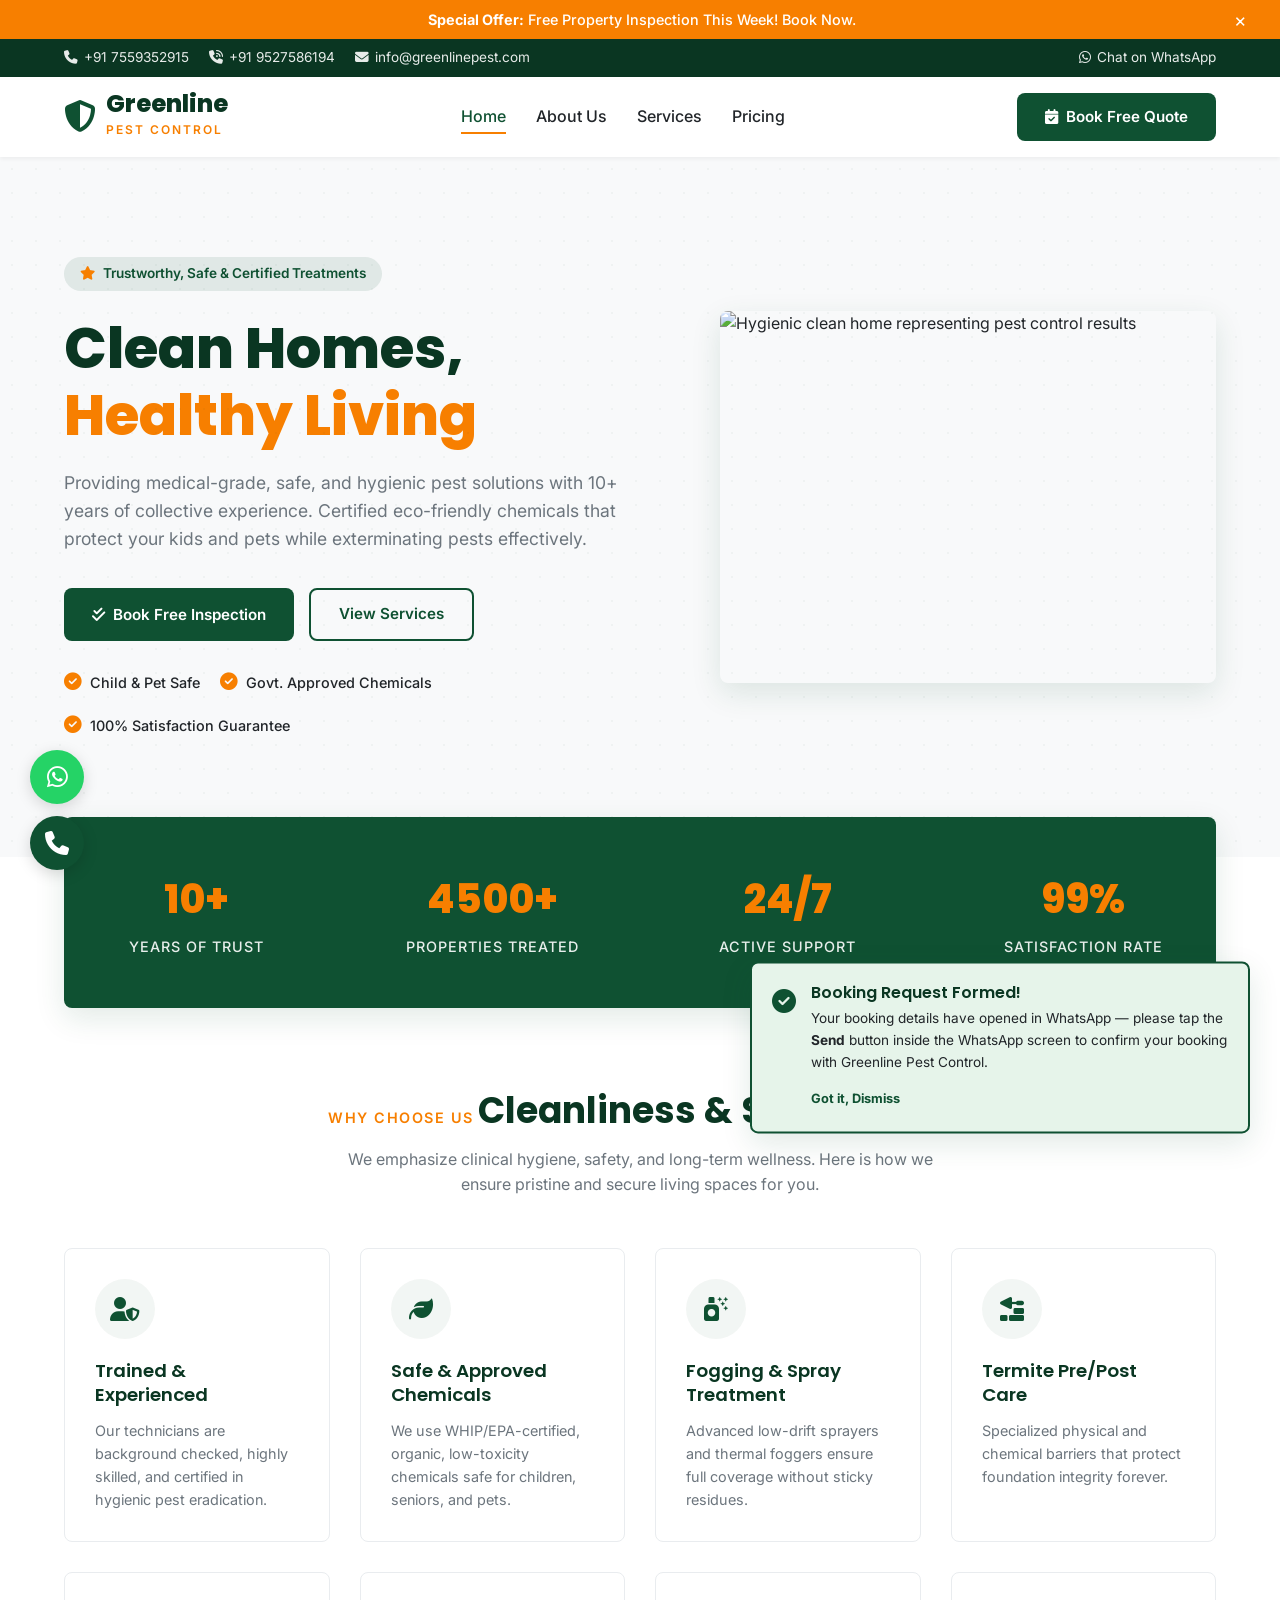
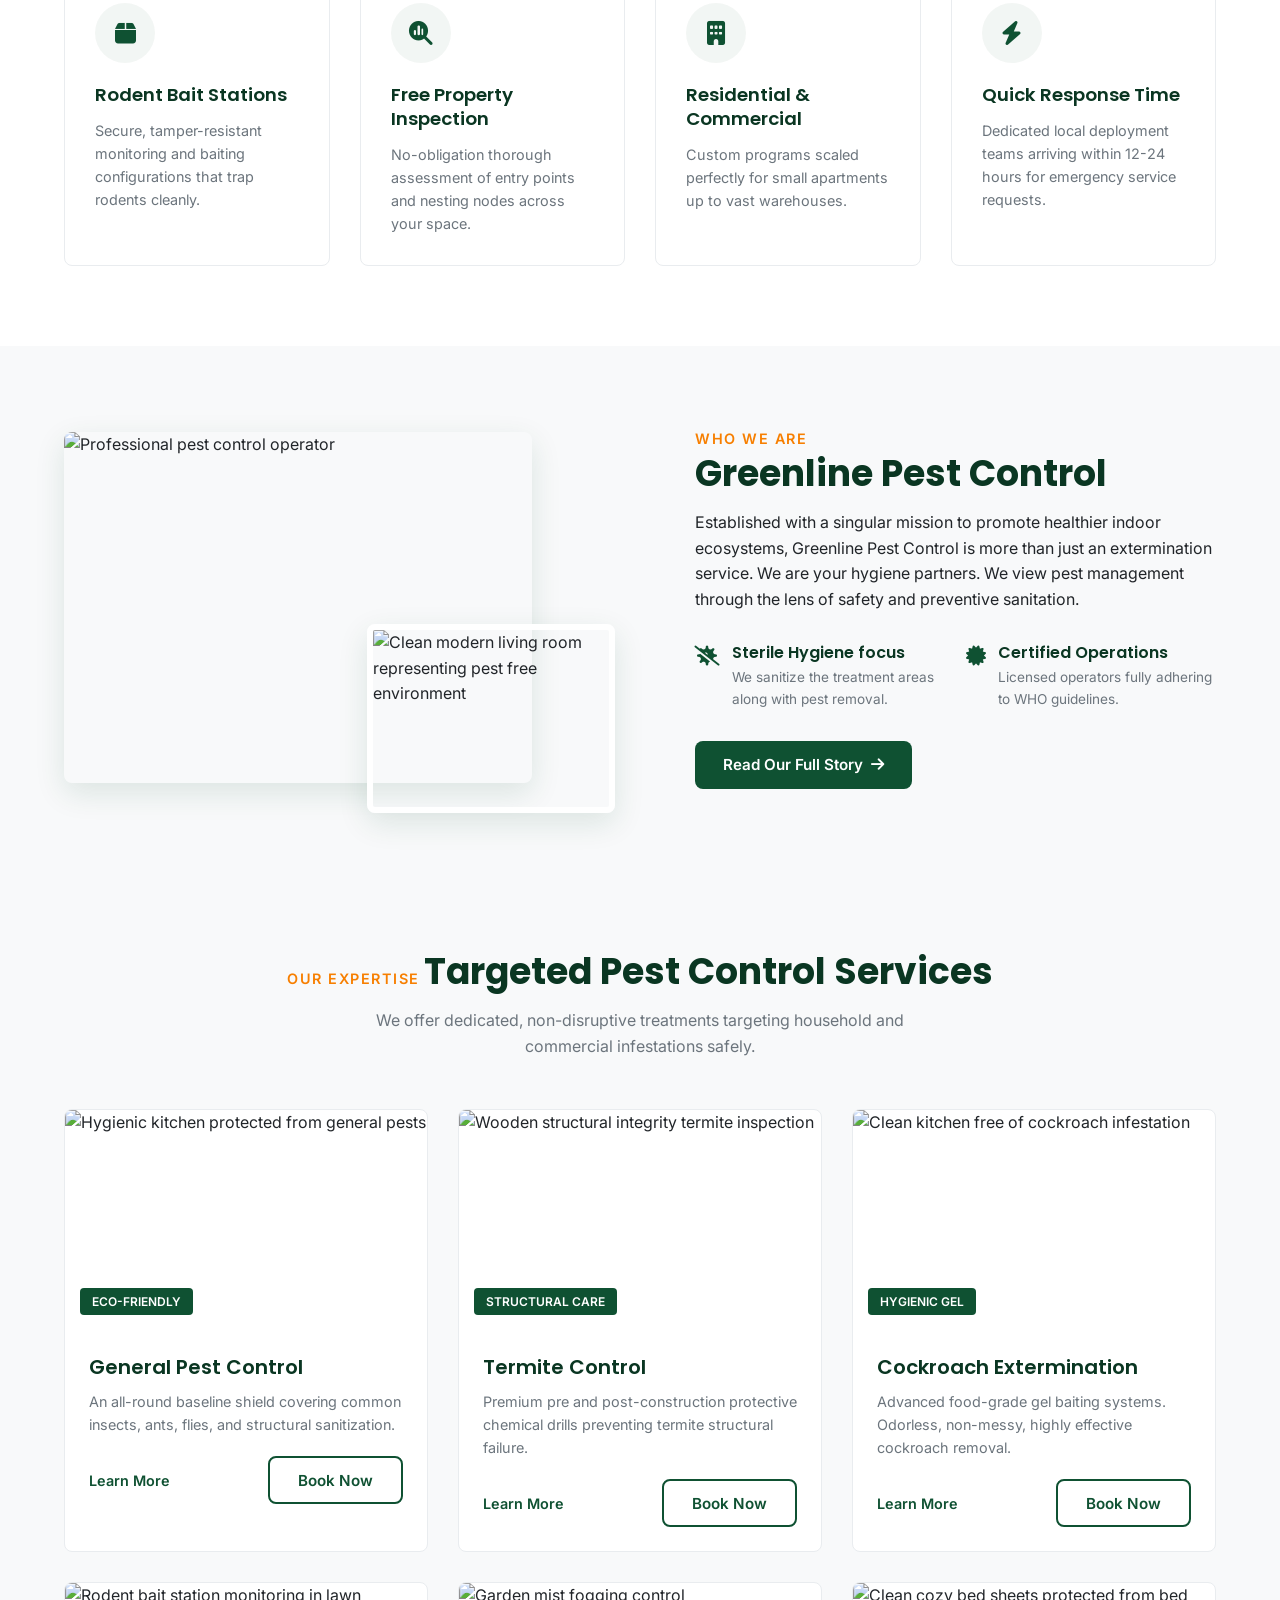
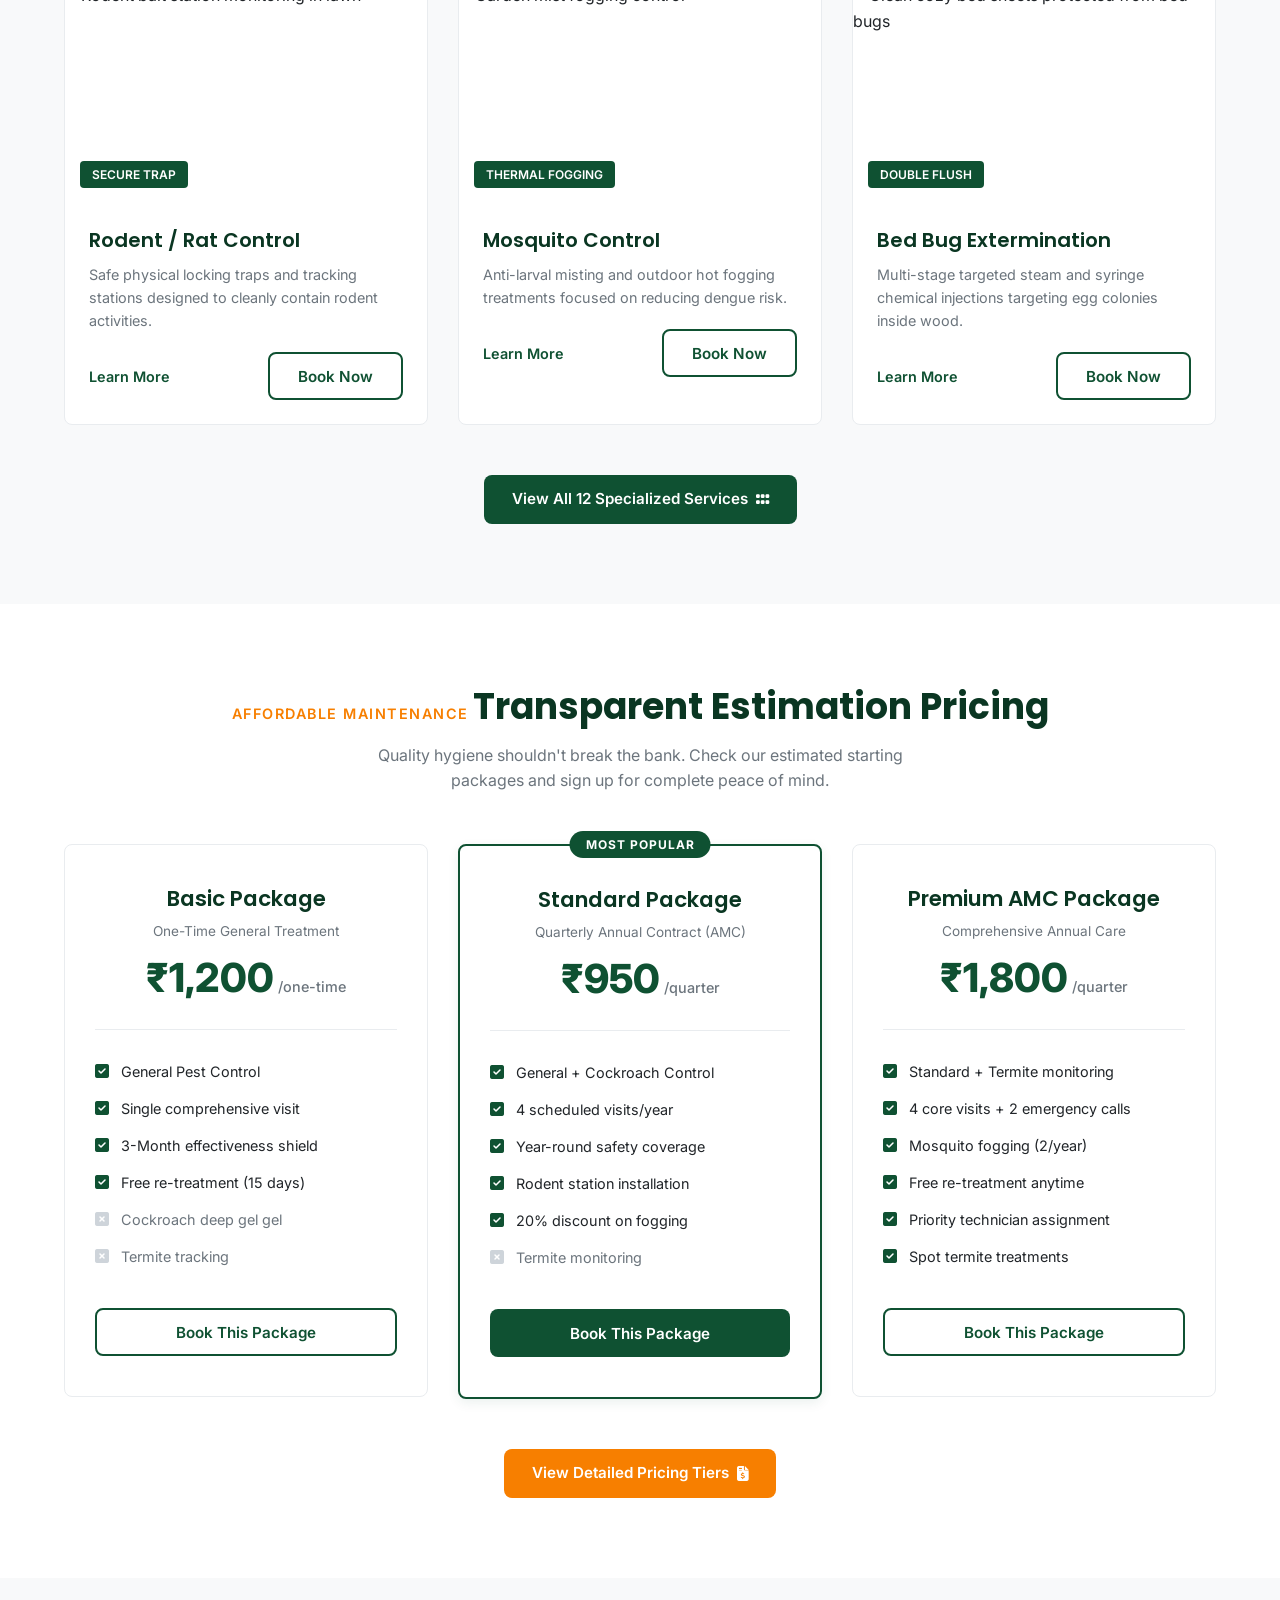
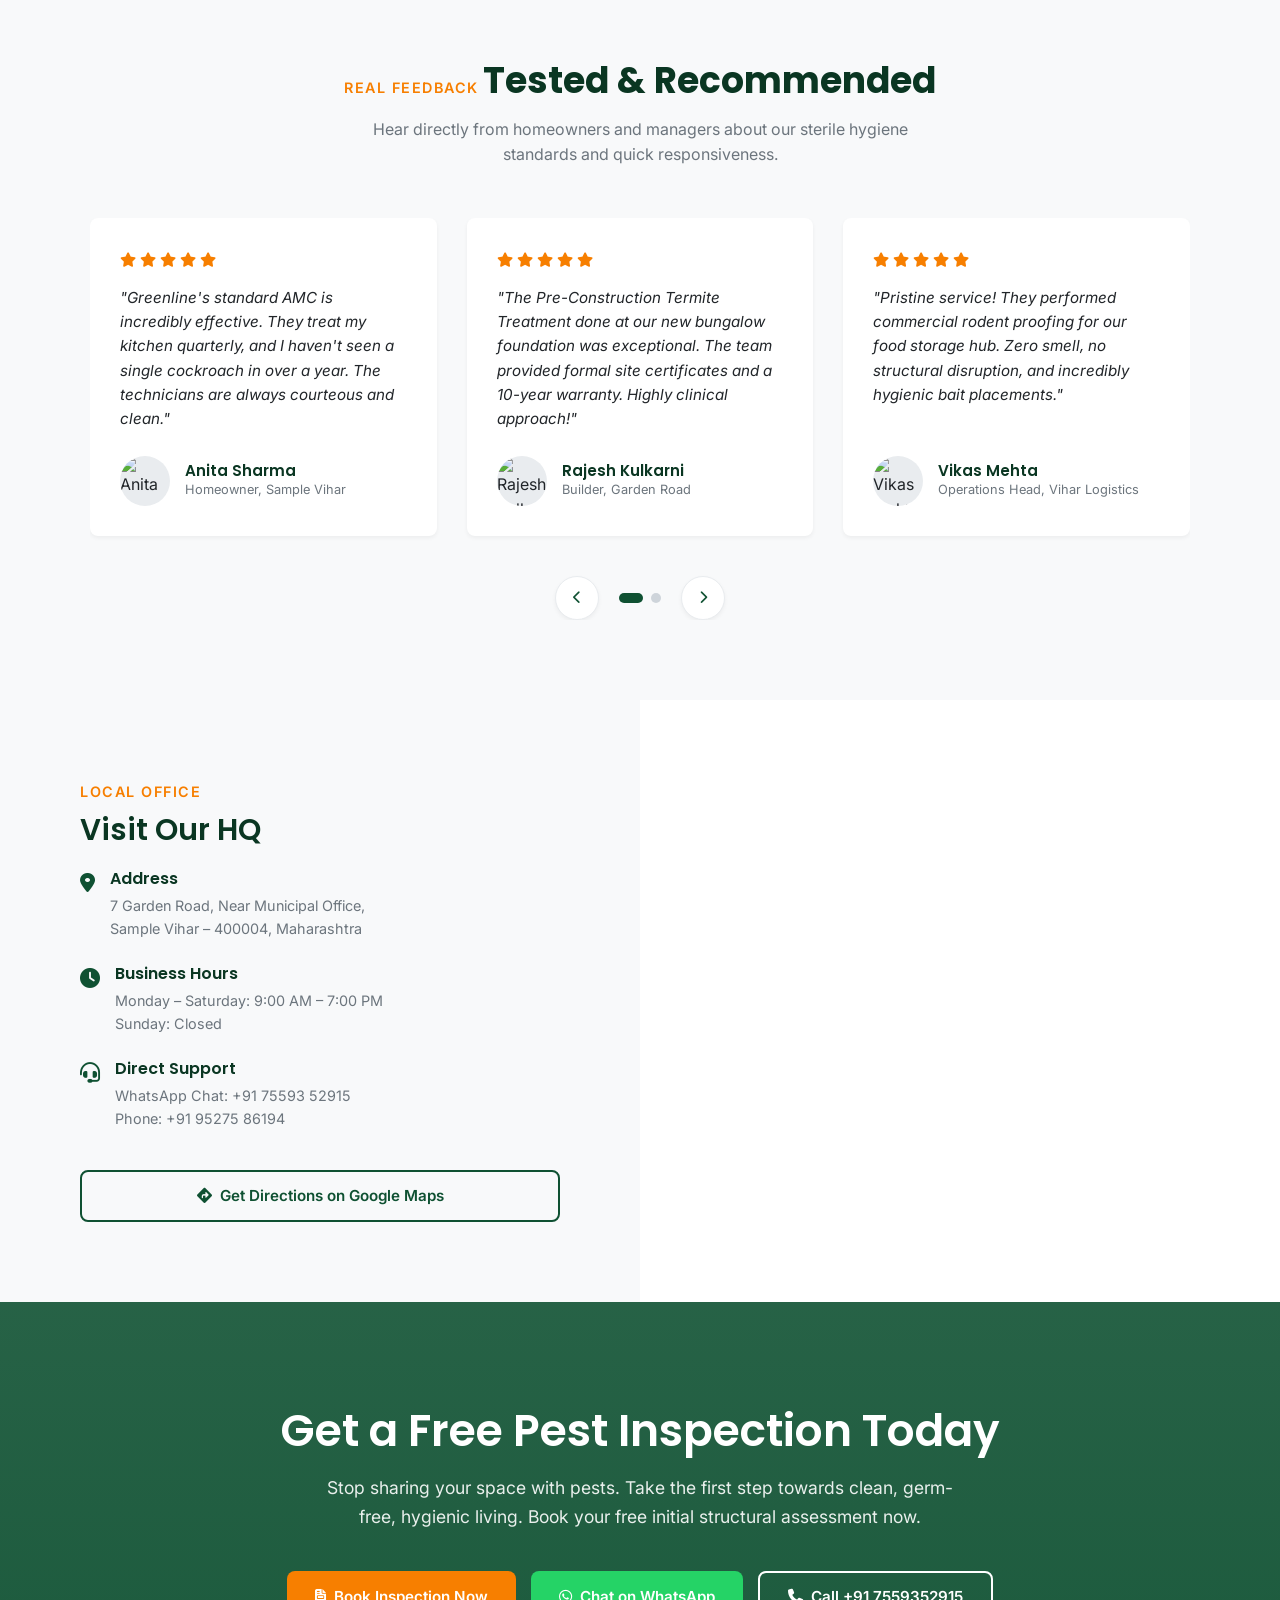
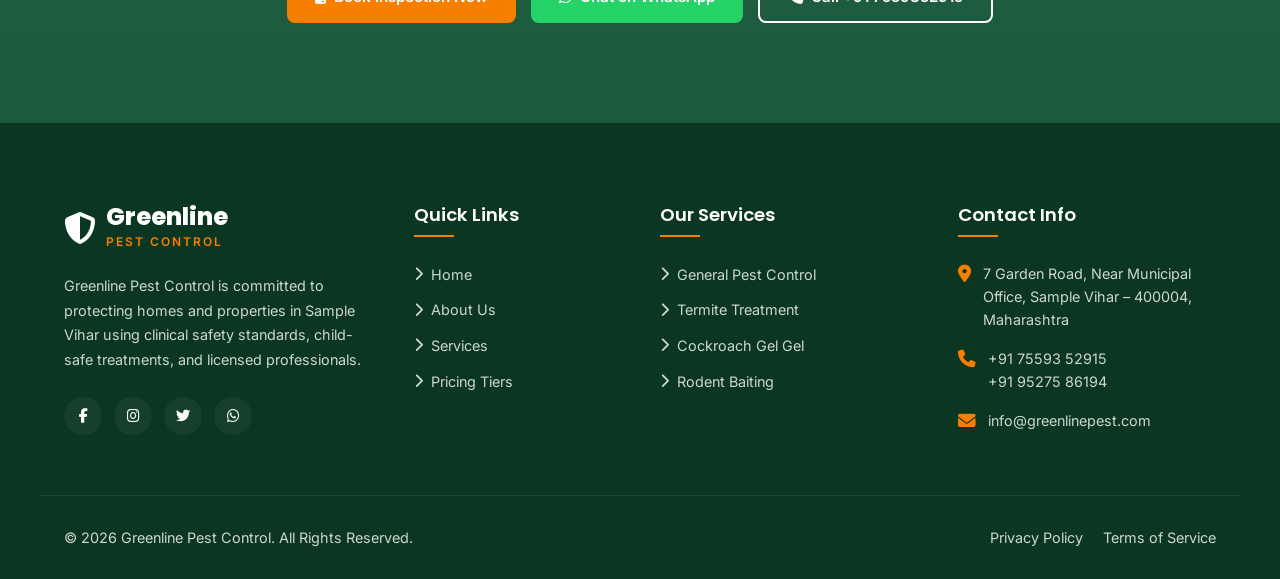
==== app/src/main/assets/index.html @ 56e5daf5 "feat: initialize Android application project Setup base project structure, Gradle build configuratio" ====
<!DOCTYPE html>
<html lang="en">
<head>
    <meta charset="UTF-8">
    <meta name="viewport" content="width=device-width, initial-scale=1.0">
    <title>Greenline Pest Control | Clean Homes, Healthy Living</title>
    <meta name="description" content="Professional, hygienic, and health-conscious pest control services in Sample Vihar. Child and pet-safe eco-friendly pest treatments. Book a free inspection today!">
    
    <!-- Open Graph / Facebook -->
    <meta property="og:type" content="website">
    <meta property="og:url" content="https://greenlinepest.com/">
    <meta property="og:title" content="Greenline Pest Control | Clean Homes, Healthy Living">
    <meta property="og:description" content="Hygienic and health-conscious pest control treatments for homes and businesses. Safe, certified, and professional.">
    <meta property="og:image" content="https://images.unsplash.com/photo-1560518883-ce09059eeffa?auto=format&fit=crop&w=1200&q=80">

    <!-- Twitter -->
    <meta property="twitter:card" content="summary_large_image">
    <meta property="twitter:url" content="https://greenlinepest.com/">
    <meta property="twitter:title" content="Greenline Pest Control | Clean Homes, Healthy Living">
    <meta property="twitter:description" content="Hygienic and health-conscious pest control treatments for homes and businesses. Safe, certified, and professional.">
    <meta property="twitter:image" content="https://images.unsplash.com/photo-1560518883-ce09059eeffa?auto=format&fit=crop&w=1200&q=80">

    <!-- Font Awesome CDN -->
    <link rel="stylesheet" href="https://cdnjs.cloudflare.com/ajax/libs/font-awesome/6.4.0/css/all.min.css">
    
    <!-- Custom Style -->
    <link rel="stylesheet" href="css/style.css">

    <!-- LocalBusiness Schema.org JSON-LD -->
    <script type="application/ld+json">
    {
      "@context": "https://schema.org",
      "@type": "LocalBusiness",
      "name": "Greenline Pest Control",
      "image": "https://images.unsplash.com/photo-1560518883-ce09059eeffa?auto=format&fit=crop&w=1200&q=80",
      "telephone": "+917559352915",
      "email": "info@greenlinepest.com",
      "address": {
        "@type": "PostalAddress",
        "streetAddress": "7 Garden Road, Near Municipal Office, Sample Vihar",
        "addressLocality": "Sample Vihar",
        "addressRegion": "Maharashtra",
        "postalCode": "400004",
        "addressCountry": "IN"
      },
      "url": "https://greenlinepest.com/index.html",
      "priceRange": "₹₹",
      "openingHoursSpecification": [
        {
          "@type": "OpeningHoursSpecification",
          "dayOfWeek": [
            "Monday",
            "Tuesday",
            "Wednesday",
            "Thursday",
            "Friday",
            "Saturday"
          ],
          "opens": "09:00",
          "closes": "19:00"
        }
      ]
    }
    </script>
</head>
<body>

    <!-- 1. PRE-LOADER -->
    <div id="preloader" role="status" aria-label="Loading page content">
        <div class="spinner"></div>
    </div>

    <!-- 2. DISMISSIBLE TOP BANNER -->
    <div class="top-banner" id="topBanner">
        <p><i class="fa-solid fa-sparkles"></i> <strong>Special Offer:</strong> Free Property Inspection This Week! Book Now.</p>
        <button class="close-banner" id="closeBanner" aria-label="Dismiss banner">&times;</button>
    </div>

    <!-- 3. CONTACT INFO HEADER BAR -->
    <div class="contact-header-bar">
        <div class="container">
            <div class="contact-header-links">
                <a href="tel:+917559352915"><i class="fa-solid fa-phone"></i> +91 7559352915</a>
                <a href="tel:+919527586194"><i class="fa-solid fa-phone-volume"></i> +91 9527586194</a>
                <a href="mailto:info@greenlinepest.com"><i class="fa-solid fa-envelope"></i> info@greenlinepest.com</a>
            </div>
            <div class="contact-header-links">
                <a href="https://wa.me/917559352915?text=Hi,%20I%20need%20pest%20control%20service" target="_blank"><i class="fa-brands fa-whatsapp"></i> Chat on WhatsApp</a>
            </div>
        </div>
    </div>

    <!-- 4. HEADER & STICKY NAVBAR -->
    <header>
        <div class="container navbar">
            <a href="index.html" class="logo">
                <div class="logo-icon">
                    <i class="fa-solid fa-shield-halved"></i>
                </div>
                <div class="logo-text">
                    <h1>Greenline</h1>
                    <span>Pest Control</span>
                </div>
            </a>

            <!-- Desktop Nav Menu -->
            <nav aria-label="Main Navigation">
                <ul class="nav-menu">
                    <li><a href="index.html" class="nav-link active">Home</a></li>
                    <li><a href="about.html" class="nav-link">About Us</a></li>
                    <li><a href="services.html" class="nav-link">Services</a></li>
                    <li><a href="pricing.html" class="nav-link">Pricing</a></li>
                </ul>
            </nav>

            <div class="header-cta">
                <button class="btn btn-primary" data-open-modal data-service="General Pest Control">
                    <i class="fa-solid fa-calendar-check"></i> Book Free Quote
                </button>
            </div>

            <!-- Hamburger Button -->
            <button class="hamburger" id="hamburger" aria-label="Toggle navigation menu" aria-expanded="false">
                <span></span>
                <span></span>
                <span></span>
            </button>
        </div>
    </header>

    <!-- Navigation Overlay -->
    <div class="nav-overlay" id="navOverlay"></div>

    <!-- Mobile Navigation Sidebar -->
    <div class="mobile-nav" id="mobileNav" role="navigation" aria-label="Mobile Navigation">
        <ul>
            <li><a href="index.html" class="nav-link active">Home</a></li>
            <li><a href="about.html" class="nav-link">About Us</a></li>
            <li><a href="services.html" class="nav-link">Services</a></li>
            <li><a href="pricing.html" class="nav-link">Pricing</a></li>
        </ul>
        <div class="mobile-cta">
            <button class="btn btn-primary" data-open-modal data-service="General Pest Control">
                <i class="fa-solid fa-calendar-check"></i> Book Quote
            </button>
            <a href="https://wa.me/917559352915?text=Hi,%20I%20need%20pest%20control%20service" class="btn btn-accent" target="_blank">
                <i class="fa-brands fa-whatsapp"></i> WhatsApp Us
            </a>
        </div>
    </div>

    <!-- MAIN CONTENT -->
    <main>

        <!-- a. HERO SECTION -->
        <section class="hero">
            <div class="container hero-grid">
                <div class="hero-content">
                    <div class="hero-tag">
                        <i class="fa-solid fa-star"></i> Trustworthy, Safe &amp; Certified Treatments
                    </div>
                    <h2>Clean Homes,<br><span>Healthy Living</span></h2>
                    <p class="hero-p">Providing medical-grade, safe, and hygienic pest solutions with 10+ years of collective experience. Certified eco-friendly chemicals that protect your kids and pets while exterminating pests effectively.</p>
                    <div class="hero-btns">
                        <button class="btn btn-primary" data-open-modal data-service="General Pest Control">
                            <i class="fa-solid fa-check-double"></i> Book Free Inspection
                        </button>
                        <a href="services.html" class="btn btn-outline">
                            View Services
                        </a>
                    </div>
                    <ul class="hero-trust-list">
                        <li class="hero-trust-item"><i class="fa-solid fa-circle-check"></i> Child &amp; Pet Safe</li>
                        <li class="hero-trust-item"><i class="fa-solid fa-circle-check"></i> Govt. Approved Chemicals</li>
                        <li class="hero-trust-item"><i class="fa-solid fa-circle-check"></i> 100% Satisfaction Guarantee</li>
                    </ul>
                </div>
                <div class="hero-image-container">
                    <img src="https://images.unsplash.com/photo-1581578731548-c64695cc6952?auto=format&fit=crop&w=800&q=80" alt="Hygienic clean home representing pest control results" width="800" height="600">
                </div>
            </div>
        </section>

        <!-- b. TRUST BAR (COUNTERS) -->
        <div class="container">
            <section class="trust-bar" aria-label="Greenline achievements">
                <div class="trust-grid">
                    <div class="trust-card">
                        <div class="trust-number" data-target="10" data-suffix="+">0+</div>
                        <div class="trust-label">Years of Trust</div>
                    </div>
                    <div class="trust-card">
                        <div class="trust-number" data-target="4500" data-suffix="+">0+</div>
                        <div class="trust-label">Properties Treated</div>
                    </div>
                    <div class="trust-card">
                        <div class="trust-number" data-target="24" data-suffix="/7">0/7</div>
                        <div class="trust-label">Active Support</div>
                    </div>
                    <div class="trust-card">
                        <div class="trust-number" data-target="99" data-suffix="%">0%</div>
                        <div class="trust-label">Satisfaction Rate</div>
                    </div>
                </div>
            </section>
        </div>

        <!-- c. FEATURES SECTION (8 cards) -->
        <section class="section-padding reveal">
            <div class="container">
                <div class="text-center">
                    <span class="section-subtitle">Why Choose Us</span>
                    <h2 class="section-title">Cleanliness &amp; Safety First</h2>
                    <p class="section-desc">We emphasize clinical hygiene, safety, and long-term wellness. Here is how we ensure pristine and secure living spaces for you.</p>
                </div>

                <div class="features-grid">
                    <!-- Feature 1 -->
                    <div class="feature-card">
                        <div class="feature-icon-wrapper">
                            <i class="fa-solid fa-user-shield"></i>
                        </div>
                        <h3>Trained &amp; Experienced</h3>
                        <p>Our technicians are background checked, highly skilled, and certified in hygienic pest eradication.</p>
                    </div>

                    <!-- Feature 2 -->
                    <div class="feature-card">
                        <div class="feature-icon-wrapper">
                            <i class="fa-solid fa-leaf"></i>
                        </div>
                        <h3>Safe &amp; Approved Chemicals</h3>
                        <p>We use WHIP/EPA-certified, organic, low-toxicity chemicals safe for children, seniors, and pets.</p>
                    </div>

                    <!-- Feature 3 -->
                    <div class="feature-card">
                        <div class="feature-icon-wrapper">
                            <i class="fa-solid fa-spray-can-sparkles"></i>
                        </div>
                        <h3>Fogging &amp; Spray Treatment</h3>
                        <p>Advanced low-drift sprayers and thermal foggers ensure full coverage without sticky residues.</p>
                    </div>

                    <!-- Feature 4 -->
                    <div class="feature-card">
                        <div class="feature-icon-wrapper">
                            <i class="fa-solid fa-trowel-bricks"></i>
                        </div>
                        <h3>Termite Pre/Post Care</h3>
                        <p>Specialized physical and chemical barriers that protect foundation integrity forever.</p>
                    </div>

                    <!-- Feature 5 -->
                    <div class="feature-card">
                        <div class="feature-icon-wrapper">
                            <i class="fa-solid fa-box"></i>
                        </div>
                        <h3>Rodent Bait Stations</h3>
                        <p>Secure, tamper-resistant monitoring and baiting configurations that trap rodents cleanly.</p>
                    </div>

                    <!-- Feature 6 -->
                    <div class="feature-card">
                        <div class="feature-icon-wrapper">
                            <i class="fa-solid fa-magnifying-glass-chart"></i>
                        </div>
                        <h3>Free Property Inspection</h3>
                        <p>No-obligation thorough assessment of entry points and nesting nodes across your space.</p>
                    </div>

                    <!-- Feature 7 -->
                    <div class="feature-card">
                        <div class="feature-icon-wrapper">
                            <i class="fa-solid fa-building"></i>
                        </div>
                        <h3>Residential &amp; Commercial</h3>
                        <p>Custom programs scaled perfectly for small apartments up to vast warehouses.</p>
                    </div>

                    <!-- Feature 8 -->
                    <div class="feature-card">
                        <div class="feature-icon-wrapper">
                            <i class="fa-solid fa-bolt"></i>
                        </div>
                        <h3>Quick Response Time</h3>
                        <p>Dedicated local deployment teams arriving within 12-24 hours for emergency service requests.</p>
                    </div>
                </div>
            </div>
        </section>

        <!-- d. ABOUT PREVIEW SECTION -->
        <section class="section-padding reveal" style="background-color: var(--bg-light);">
            <div class="container about-preview-grid">
                <div class="about-preview-images">
                    <img src="https://images.unsplash.com/photo-1621905251189-08b45d6a269e?auto=format&fit=crop&w=800&q=80" alt="Professional pest control operator" class="about-img-main" width="800" height="600">
                    <img src="https://images.unsplash.com/photo-1513694203232-719a280e022f?auto=format&fit=crop&w=500&q=80" alt="Clean modern living room representing pest free environment" class="about-img-sub" width="500" height="375">
                </div>
                <div class="about-preview-content">
                    <span class="section-subtitle">Who We Are</span>
                    <h2 class="section-title">Greenline Pest Control</h2>
                    <p>Established with a singular mission to promote healthier indoor ecosystems, Greenline Pest Control is more than just an extermination service. We are your hygiene partners. We view pest management through the lens of safety and preventive sanitation.</p>
                    
                    <div class="about-badge-list">
                        <div class="about-badge-item">
                            <i class="fa-solid fa-virus-slash"></i>
                            <div>
                                <h4>Sterile Hygiene focus</h4>
                                <p>We sanitize the treatment areas along with pest removal.</p>
                            </div>
                        </div>
                        <div class="about-badge-item">
                            <i class="fa-solid fa-certificate"></i>
                            <div>
                                <h4>Certified Operations</h4>
                                <p>Licensed operators fully adhering to WHO guidelines.</p>
                            </div>
                        </div>
                    </div>

                    <a href="about.html" class="btn btn-primary">
                        Read Our Full Story <i class="fa-solid fa-arrow-right"></i>
                    </a>
                </div>
            </div>
        </section>

        <!-- e. SERVICES PREVIEW (6 cards) -->
        <section class="section-padding services-section reveal">
            <div class="container">
                <div class="text-center">
                    <span class="section-subtitle">Our Expertise</span>
                    <h2 class="section-title">Targeted Pest Control Services</h2>
                    <p class="section-desc">We offer dedicated, non-disruptive treatments targeting household and commercial infestations safely.</p>
                </div>

                <div class="services-grid">
                    <!-- Service 1: General Pest -->
                    <div class="service-card">
                        <div class="service-img-wrapper">
                            <img src="https://images.unsplash.com/photo-1556911220-e15b29be8c8f?auto=format&fit=crop&w=600&q=80" alt="Hygienic kitchen protected from general pests" width="600" height="400">
                            <span class="service-tag">Eco-Friendly</span>
                        </div>
                        <div class="service-card-content">
                            <h3>General Pest Control</h3>
                            <p>An all-round baseline shield covering common insects, ants, flies, and structural sanitization.</p>
                            <div class="service-card-footer">
                                <a href="services.html" class="service-more-btn">Learn More</a>
                                <button class="btn btn-outline" data-open-modal data-service="General Pest Control">Book Now</button>
                            </div>
                        </div>
                    </div>

                    <!-- Service 2: Termite -->
                    <div class="service-card">
                        <div class="service-img-wrapper">
                            <img src="https://images.unsplash.com/photo-1504307651254-35680f356dfd?auto=format&fit=crop&w=600&q=80" alt="Wooden structural integrity termite inspection" width="600" height="400">
                            <span class="service-tag">Structural Care</span>
                        </div>
                        <div class="service-card-content">
                            <h3>Termite Control</h3>
                            <p>Premium pre and post-construction protective chemical drills preventing termite structural failure.</p>
                            <div class="service-card-footer">
                                <a href="services.html" class="service-more-btn">Learn More</a>
                                <button class="btn btn-outline" data-open-modal data-service="Termite Control &amp; Inspection">Book Now</button>
                            </div>
                        </div>
                    </div>

                    <!-- Service 3: Cockroach -->
                    <div class="service-card">
                        <div class="service-img-wrapper">
                            <img src="https://images.unsplash.com/photo-1581578731548-c64695cc6952?auto=format&fit=crop&w=600&q=80" alt="Clean kitchen free of cockroach infestation" width="600" height="400">
                            <span class="service-tag">Hygienic Gel</span>
                        </div>
                        <div class="service-card-content">
                            <h3>Cockroach Extermination</h3>
                            <p>Advanced food-grade gel baiting systems. Odorless, non-messy, highly effective cockroach removal.</p>
                            <div class="service-card-footer">
                                <a href="services.html" class="service-more-btn">Learn More</a>
                                <button class="btn btn-outline" data-open-modal data-service="Cockroach Extermination">Book Now</button>
                            </div>
                        </div>
                    </div>

                    <!-- Service 4: Rodent -->
                    <div class="service-card">
                        <div class="service-img-wrapper">
                            <img src="https://images.unsplash.com/photo-1511113593259-7b792e35eb54?auto=format&fit=crop&w=600&q=80" alt="Rodent bait station monitoring in lawn" width="600" height="400">
                            <span class="service-tag">Secure Trap</span>
                        </div>
                        <div class="service-card-content">
                            <h3>Rodent / Rat Control</h3>
                            <p>Safe physical locking traps and tracking stations designed to cleanly contain rodent activities.</p>
                            <div class="service-card-footer">
                                <a href="services.html" class="service-more-btn">Learn More</a>
                                <button class="btn btn-outline" data-open-modal data-service="Rodent / Rat Control Treatment">Book Now</button>
                            </div>
                        </div>
                    </div>

                    <!-- Service 5: Mosquito -->
                    <div class="service-card">
                        <div class="service-img-wrapper">
                            <img src="https://images.unsplash.com/photo-1508873535684-277a3cbcc4e8?auto=format&fit=crop&w=600&q=80" alt="Garden mist fogging control" width="600" height="400">
                            <span class="service-tag">Thermal Fogging</span>
                        </div>
                        <div class="service-card-content">
                            <h3>Mosquito Control</h3>
                            <p>Anti-larval misting and outdoor hot fogging treatments focused on reducing dengue risk.</p>
                            <div class="service-card-footer">
                                <a href="services.html" class="service-more-btn">Learn More</a>
                                <button class="btn btn-outline" data-open-modal data-service="Mosquito Control &amp; Fogging Service">Book Now</button>
                            </div>
                        </div>
                    </div>

                    <!-- Service 6: Bed Bug -->
                    <div class="service-card">
                        <div class="service-img-wrapper">
                            <img src="https://images.unsplash.com/photo-1505693416388-ac5ce068fe85?auto=format&fit=crop&w=600&q=80" alt="Clean cozy bed sheets protected from bed bugs" width="600" height="400">
                            <span class="service-tag">Double Flush</span>
                        </div>
                        <div class="service-card-content">
                            <h3>Bed Bug Extermination</h3>
                            <p>Multi-stage targeted steam and syringe chemical injections targeting egg colonies inside wood.</p>
                            <div class="service-card-footer">
                                <a href="services.html" class="service-more-btn">Learn More</a>
                                <button class="btn btn-outline" data-open-modal data-service="Bed Bug Extermination">Book Now</button>
                            </div>
                        </div>
                    </div>
                </div>

                <div class="text-center" style="margin-top: 50px;">
                    <a href="services.html" class="btn btn-primary">
                        View All 12 Specialized Services <i class="fa-solid fa-grip"></i>
                    </a>
                </div>
            </div>
        </section>

        <!-- f. PRICING PREVIEW -->
        <section class="section-padding reveal">
            <div class="container">
                <div class="text-center">
                    <span class="section-subtitle">Affordable Maintenance</span>
                    <h2 class="section-title">Transparent Estimation Pricing</h2>
                    <p class="section-desc">Quality hygiene shouldn't break the bank. Check our estimated starting packages and sign up for complete peace of mind.</p>
                </div>

                <div class="pricing-grid">
                    <!-- Package 1 -->
                    <div class="pricing-card">
                        <div class="pricing-header">
                            <h3>Basic Package</h3>
                            <p>One-Time General Treatment</p>
                            <div class="pricing-price">
                                <span class="price-value">₹1,200</span>
                                <span class="price-period">/one-time</span>
                            </div>
                        </div>
                        <ul class="pricing-features">
                            <li><i class="fa-solid fa-square-check"></i> General Pest Control</li>
                            <li><i class="fa-solid fa-square-check"></i> Single comprehensive visit</li>
                            <li><i class="fa-solid fa-square-check"></i> 3-Month effectiveness shield</li>
                            <li><i class="fa-solid fa-square-check"></i> Free re-treatment (15 days)</li>
                            <li class="excluded"><i class="fa-solid fa-square-xmark"></i> Cockroach deep gel gel</li>
                            <li class="excluded"><i class="fa-solid fa-square-xmark"></i> Termite tracking</li>
                        </ul>
                        <button class="btn btn-outline pricing-btn" data-open-modal data-service="Basic Package">Book This Package</button>
                    </div>

                    <!-- Package 2 -->
                    <div class="pricing-card popular">
                        <span class="popular-badge">Most Popular</span>
                        <div class="pricing-header">
                            <h3>Standard Package</h3>
                            <p>Quarterly Annual Contract (AMC)</p>
                            <div class="pricing-price">
                                <span class="price-value">₹950</span>
                                <span class="price-period">/quarter</span>
                            </div>
                        </div>
                        <ul class="pricing-features">
                            <li><i class="fa-solid fa-square-check"></i> General + Cockroach Control</li>
                            <li><i class="fa-solid fa-square-check"></i> 4 scheduled visits/year</li>
                            <li><i class="fa-solid fa-square-check"></i> Year-round safety coverage</li>
                            <li><i class="fa-solid fa-square-check"></i> Rodent station installation</li>
                            <li><i class="fa-solid fa-square-check"></i> 20% discount on fogging</li>
                            <li class="excluded"><i class="fa-solid fa-square-xmark"></i> Termite monitoring</li>
                        </ul>
                        <button class="btn btn-primary pricing-btn" data-open-modal data-service="Standard Package">Book This Package</button>
                    </div>

                    <!-- Package 3 -->
                    <div class="pricing-card">
                        <div class="pricing-header">
                            <h3>Premium AMC Package</h3>
                            <p>Comprehensive Annual Care</p>
                            <div class="pricing-price">
                                <span class="price-value">₹1,800</span>
                                <span class="price-period">/quarter</span>
                            </div>
                        </div>
                        <ul class="pricing-features">
                            <li><i class="fa-solid fa-square-check"></i> Standard + Termite monitoring</li>
                            <li><i class="fa-solid fa-square-check"></i> 4 core visits + 2 emergency calls</li>
                            <li><i class="fa-solid fa-square-check"></i> Mosquito fogging (2/year)</li>
                            <li><i class="fa-solid fa-square-check"></i> Free re-treatment anytime</li>
                            <li><i class="fa-solid fa-square-check"></i> Priority technician assignment</li>
                            <li><i class="fa-solid fa-square-check"></i> Spot termite treatments</li>
                        </ul>
                        <button class="btn btn-outline pricing-btn" data-open-modal data-service="Premium AMC Package">Book This Package</button>
                    </div>
                </div>

                <div class="text-center" style="margin-top: 50px;">
                    <a href="pricing.html" class="btn btn-accent">
                        View Detailed Pricing Tiers <i class="fa-solid fa-file-invoice-dollar"></i>
                    </a>
                </div>
            </div>
        </section>

        <!-- g. TESTIMONIALS CAROUSEL -->
        <section class="section-padding testimonials-section reveal">
            <div class="container">
                <div class="text-center">
                    <span class="section-subtitle">Real feedback</span>
                    <h2 class="section-title">Tested &amp; Recommended</h2>
                    <p class="section-desc">Hear directly from homeowners and managers about our sterile hygiene standards and quick responsiveness.</p>
                </div>

                <div class="testimonials-carousel-container">
                    <div class="testimonials-track" id="carouselTrack" role="region" aria-live="polite">
                        <!-- Slide 1 -->
                        <div class="testimonial-slide">
                            <div class="testimonial-card">
                                <div>
                                    <div class="testimonial-rating">
                                        <i class="fa-solid fa-star"></i>
                                        <i class="fa-solid fa-star"></i>
                                        <i class="fa-solid fa-star"></i>
                                        <i class="fa-solid fa-star"></i>
                                        <i class="fa-solid fa-star"></i>
                                    </div>
                                    <p class="testimonial-text">"Greenline's standard AMC is incredibly effective. They treat my kitchen quarterly, and I haven't seen a single cockroach in over a year. The technicians are always courteous and clean."</p>
                                </div>
                                <div class="testimonial-user">
                                    <img src="https://images.unsplash.com/photo-1544005313-94ddf0286df2?auto=format&fit=crop&w=100&q=80" alt="Anita Sharma customer avatar" class="testimonial-avatar" width="50" height="50">
                                    <div class="testimonial-user-info">
                                        <h4>Anita Sharma</h4>
                                        <p>Homeowner, Sample Vihar</p>
                                    </div>
                                </div>
                            </div>
                        </div>

                        <!-- Slide 2 -->
                        <div class="testimonial-slide">
                            <div class="testimonial-card">
                                <div>
                                    <div class="testimonial-rating">
                                        <i class="fa-solid fa-star"></i>
                                        <i class="fa-solid fa-star"></i>
                                        <i class="fa-solid fa-star"></i>
                                        <i class="fa-solid fa-star"></i>
                                        <i class="fa-solid fa-star"></i>
                                    </div>
                                    <p class="testimonial-text">"The Pre-Construction Termite Treatment done at our new bungalow foundation was exceptional. The team provided formal site certificates and a 10-year warranty. Highly clinical approach!"</p>
                                </div>
                                <div class="testimonial-user">
                                    <img src="https://images.unsplash.com/photo-1506794778202-cad84cf45f1d?auto=format&fit=crop&w=100&q=80" alt="Rajesh Kulkarni customer avatar" class="testimonial-avatar" width="50" height="50">
                                    <div class="testimonial-user-info">
                                        <h4>Rajesh Kulkarni</h4>
                                        <p>Builder, Garden Road</p>
                                    </div>
                                </div>
                            </div>
                        </div>

                        <!-- Slide 3 -->
                        <div class="testimonial-slide">
                            <div class="testimonial-card">
                                <div>
                                    <div class="testimonial-rating">
                                        <i class="fa-solid fa-star"></i>
                                        <i class="fa-solid fa-star"></i>
                                        <i class="fa-solid fa-star"></i>
                                        <i class="fa-solid fa-star"></i>
                                        <i class="fa-solid fa-star"></i>
                                    </div>
                                    <p class="testimonial-text">"Pristine service! They performed commercial rodent proofing for our food storage hub. Zero smell, no structural disruption, and incredibly hygienic bait placements."</p>
                                </div>
                                <div class="testimonial-user">
                                    <img src="https://images.unsplash.com/photo-1507003211169-0a1dd7228f2d?auto=format&fit=crop&w=100&q=80" alt="Vikas Mehta customer avatar" class="testimonial-avatar" width="50" height="50">
                                    <div class="testimonial-user-info">
                                        <h4>Vikas Mehta</h4>
                                        <p>Operations Head, Vihar Logistics</p>
                                    </div>
                                </div>
                            </div>
                        </div>

                        <!-- Slide 4 -->
                        <div class="testimonial-slide">
                            <div class="testimonial-card">
                                <div>
                                    <div class="testimonial-rating">
                                        <i class="fa-solid fa-star"></i>
                                        <i class="fa-solid fa-star"></i>
                                        <i class="fa-solid fa-star"></i>
                                        <i class="fa-solid fa-star"></i>
                                        <i class="fa-solid fa-star"></i>
                                    </div>
                                    <p class="testimonial-text">"Super responsive support! Called them at 8 PM for a heavy wasp nest under our balcony, and a technician arrived at 9 AM the next morning to cleanly dismantle it. Superb service!"</p>
                                </div>
                                <div class="testimonial-user">
                                    <img src="https://images.unsplash.com/photo-1494790108377-be9c29b29330?auto=format&fit=crop&w=100&q=80" alt="Deepa Rao customer avatar" class="testimonial-avatar" width="50" height="50">
                                    <div class="testimonial-user-info">
                                        <h4>Deepa Rao</h4>
                                        <p>Homeowner, Municipal Circle</p>
                                    </div>
                                </div>
                            </div>
                        </div>
                    </div>

                    <div class="carousel-controls">
                        <button class="carousel-btn" id="carouselPrev" aria-label="Previous testimonials"><i class="fa-solid fa-chevron-left"></i></button>
                        <div class="carousel-dots" id="carouselDots"></div>
                        <button class="carousel-btn" id="carouselNext" aria-label="Next testimonials"><i class="fa-solid fa-chevron-right"></i></button>
                    </div>
                </div>
            </div>
        </section>

        <!-- h. GOOGLE MAP SECTION -->
        <section class="map-section reveal" aria-label="Greenline office location">
            <div class="map-grid">
                <div class="map-info">
                    <span class="section-subtitle">Local Office</span>
                    <h3>Visit Our HQ</h3>
                    <div class="map-details">
                        <div class="map-detail-item">
                            <i class="fa-solid fa-location-dot"></i>
                            <div>
                                <h4>Address</h4>
                                <p>7 Garden Road, Near Municipal Office,<br>Sample Vihar – 400004, Maharashtra</p>
                            </div>
                        </div>
                        <div class="map-detail-item">
                            <i class="fa-solid fa-clock"></i>
                            <div>
                                <h4>Business Hours</h4>
                                <p>Monday – Saturday: 9:00 AM – 7:00 PM<br>Sunday: Closed</p>
                            </div>
                        </div>
                        <div class="map-detail-item">
                            <i class="fa-solid fa-headset"></i>
                            <div>
                                <h4>Direct Support</h4>
                                <p>WhatsApp Chat: +91 75593 52915<br>Phone: +91 95275 86194</p>
                            </div>
                        </div>
                    </div>
                    <a href="https://maps.google.com/?q=Garden+Road,+Sample+Vihar,+Maharashtra" class="btn btn-outline" target="_blank">
                        <i class="fa-solid fa-diamond-turn-right"></i> Get Directions on Google Maps
                    </a>
                </div>
                <div class="map-iframe-container">
                    <iframe src="https://www.google.com/maps/embed?pb=!1m18!1m12!1m3!1d3770.822987178087!2d72.8275995!3d19.0116!2m3!1f0!2f0!3f0!3m2!1i1024!2i768!4f13.1!3m3!1m2!1s0x3be7ced0ef1f0c23%3A0xe67191e3e7f4c4a4!2sGarden+Rd%2C+Mumbai%2C+Maharashtra!5e0!3m2!1sen!2sin!4v1688640000000!5m2!1sen!2sin" allowfullscreen="" loading="lazy" referrerpolicy="no-referrer-when-downgrade" title="Map of Garden Road, Sample Vihar"></iframe>
                </div>
            </div>
        </section>

        <!-- i. CTA BANNER SECTION -->
        <section class="cta-banner text-center reveal">
            <div class="container">
                <h2>Get a Free Pest Inspection Today</h2>
                <p>Stop sharing your space with pests. Take the first step towards clean, germ-free, hygienic living. Book your free initial structural assessment now.</p>
                <div class="cta-banner-btns">
                    <button class="btn btn-accent" data-open-modal data-service="Home / Property Pest Inspection">
                        <i class="fa-solid fa-file-invoice"></i> Book Inspection Now
                    </button>
                    <a href="https://wa.me/917559352915?text=Hi,%20I%20need%20pest%20control%20service" class="btn btn-primary" target="_blank" style="background-color: #25D366; border-color: #25D366;">
                        <i class="fa-brands fa-whatsapp"></i> Chat on WhatsApp
                    </a>
                    <a href="tel:+917559352915" class="btn btn-outline" style="color: white; border-color: white;">
                        <i class="fa-solid fa-phone"></i> Call +91 7559352915
                    </a>
                </div>
            </div>
        </section>

    </main>

    <!-- j. FOOTER -->
    <footer>
        <div class="container footer-grid">
            <div class="footer-col footer-about">
                <a href="index.html" class="logo">
                    <div class="logo-icon">
                        <i class="fa-solid fa-shield-halved"></i>
                    </div>
                    <div class="logo-text">
                        <h1>Greenline</h1>
                        <span>Pest Control</span>
                    </div>
                </a>
                <p>Greenline Pest Control is committed to protecting homes and properties in Sample Vihar using clinical safety standards, child-safe treatments, and licensed professionals.</p>
                <div class="footer-socials">
                    <a href="#" class="footer-social-link" aria-label="Facebook"><i class="fa-brands fa-facebook-f"></i></a>
                    <a href="#" class="footer-social-link" aria-label="Instagram"><i class="fa-brands fa-instagram"></i></a>
                    <a href="#" class="footer-social-link" aria-label="Twitter"><i class="fa-brands fa-twitter"></i></a>
                    <a href="https://wa.me/917559352915" class="footer-social-link" aria-label="WhatsApp" target="_blank"><i class="fa-brands fa-whatsapp"></i></a>
                </div>
            </div>

            <div class="footer-col">
                <h3>Quick Links</h3>
                <ul class="footer-links">
                    <li><a href="index.html"><i class="fa-solid fa-chevron-right"></i> Home</a></li>
                    <li><a href="about.html"><i class="fa-solid fa-chevron-right"></i> About Us</a></li>
                    <li><a href="services.html"><i class="fa-solid fa-chevron-right"></i> Services</a></li>
                    <li><a href="pricing.html"><i class="fa-solid fa-chevron-right"></i> Pricing Tiers</a></li>
                </ul>
            </div>

            <div class="footer-col">
                <h3>Our Services</h3>
                <ul class="footer-links">
                    <li><a href="services.html"><i class="fa-solid fa-chevron-right"></i> General Pest Control</a></li>
                    <li><a href="services.html"><i class="fa-solid fa-chevron-right"></i> Termite Treatment</a></li>
                    <li><a href="services.html"><i class="fa-solid fa-chevron-right"></i> Cockroach Gel Gel</a></li>
                    <li><a href="services.html"><i class="fa-solid fa-chevron-right"></i> Rodent Baiting</a></li>
                </ul>
            </div>

            <div class="footer-col">
                <h3>Contact Info</h3>
                <ul class="footer-contact-list">
                    <li class="footer-contact-item">
                        <i class="fa-solid fa-location-dot"></i>
                        <p>7 Garden Road, Near Municipal Office, Sample Vihar – 400004, Maharashtra</p>
                    </li>
                    <li class="footer-contact-item">
                        <i class="fa-solid fa-phone"></i>
                        <p>+91 75593 52915<br>+91 95275 86194</p>
                    </li>
                    <li class="footer-contact-item">
                        <i class="fa-solid fa-envelope"></i>
                        <p>info@greenlinepest.com</p>
                    </li>
                </ul>
            </div>
        </div>

        <div class="container footer-bottom">
            <p>&copy; 2026 Greenline Pest Control. All Rights Reserved.</p>
            <div class="footer-legal-links">
                <a href="#">Privacy Policy</a>
                <a href="#">Terms of Service</a>
            </div>
        </div>
    </footer>

    <!-- FLOATING ACTIONS -->
    <div class="floating-actions">
        <a href="https://wa.me/917559352915?text=Hi,%20I%20need%20pest%20control%20service" class="floating-btn floating-whatsapp" target="_blank" aria-label="Chat on WhatsApp">
            <i class="fa-brands fa-whatsapp"></i>
        </a>
        <a href="tel:+917559352915" class="floating-btn floating-call" aria-label="Call Direct Support">
            <i class="fa-solid fa-phone"></i>
        </a>
    </div>

    <!-- BACK TO TOP BUTTON -->
    <a href="#" class="back-to-top" id="backToTop" aria-label="Back to top">
        <i class="fa-solid fa-arrow-up"></i>
    </a>

    <!-- SYSTEM-WIDE CONFIRMATION BANNER -->
    <div class="confirmation-banner" id="confirmationBanner" role="alert" aria-live="assertive">
        <div class="confirm-icon">
            <i class="fa-solid fa-circle-check"></i>
        </div>
        <div class="confirm-content">
            <h4>Booking Request Formed!</h4>
            <p>Your booking details have opened in WhatsApp — please tap the <strong>Send</strong> button inside the WhatsApp screen to confirm your booking with Greenline Pest Control.</p>
            <button class="confirm-close-btn" id="closeConfirmBanner">Got it, Dismiss</button>
        </div>
    </div>

    <!-- REUSABLE BOOKING MODAL MARKUP -->
    <div class="modal-overlay" id="bookingModalOverlay" role="dialog" aria-modal="true" aria-labelledby="modalTitle">
        <div class="booking-modal">
            <div class="modal-header">
                <h3 id="modalTitle"><i class="fa-solid fa-shield-virus"></i> Book Pest Control</h3>
                <button class="modal-close" id="modalCloseBtn" aria-label="Close booking modal">&times;</button>
            </div>
            <div class="modal-body">
                <form id="bookingForm" novalidate>
                    <div class="form-group">
                        <label for="fullName" class="form-label">Full Name *</label>
                        <input type="text" id="fullName" class="form-control" placeholder="Enter your full name" required minlength="2">
                        <div class="form-error" id="nameError">Please enter your full name (minimum 2 characters).</div>
                    </div>

                    <div class="form-row">
                        <div class="form-group">
                            <label for="mobileNumber" class="form-label">Mobile Number *</label>
                            <input type="tel" id="mobileNumber" class="form-control" placeholder="10-digit number starting 6-9" required pattern="[6-9][0-9]{9}">
                            <div class="form-error" id="mobileError">Enter a valid 10-digit mobile number starting with 6-9.</div>
                        </div>
                        <div class="form-group">
                            <label for="email" class="form-label">Email Address</label>
                            <input type="email" id="email" class="form-control" placeholder="name@domain.com (optional)">
                            <div class="form-error" id="emailError">Please enter a valid email address layout.</div>
                        </div>
                    </div>

                    <div class="form-group">
                        <label for="serviceNeeded" class="form-label">Service Needed *</label>
                        <select id="serviceNeeded" class="form-control" required>
                            <option value="" disabled selected>Select a service or package</option>
                            <optgroup label="Specialized Services">
                                <option value="General Pest Control">General Pest Control</option>
                                <option value="Termite Control &amp; Inspection">Termite Control &amp; Inspection</option>
                                <option value="Cockroach Extermination">Cockroach Extermination</option>
                                <option value="Rodent / Rat Control Treatment">Rodent / Rat Control Treatment</option>
                                <option value="Bed Bug Extermination">Bed Bug Extermination</option>
                                <option value="Mosquito Control &amp; Fogging Service">Mosquito Control &amp; Fogging Service</option>
                                <option value="Ant Extermination">Ant Extermination</option>
                                <option value="Bee, Wasp &amp; Hornet Removal">Bee, Wasp &amp; Hornet Removal</option>
                                <option value="Spider Extermination">Spider Extermination</option>
                                <option value="Bat Extermination">Bat Extermination</option>
                                <option value="Flea &amp; Mite Extermination">Flea &amp; Mite Extermination</option>
                                <option value="Home / Property Pest Inspection">Home / Property Pest Inspection</option>
                            </optgroup>
                            <optgroup label="Estimated Packages">
                                <option value="Basic Package">Basic Package (One-Time General Treatment)</option>
                                <option value="Standard Package">Standard Package (Quarterly AMC)</option>
                                <option value="Premium AMC Package">Premium AMC Package (Comprehensive AMC)</option>
                            </optgroup>
                        </select>
                        <div class="form-error" id="serviceError">Please select a service or package category.</div>
                    </div>

                    <div class="form-group">
                        <label for="propertyAddress" class="form-label">Property Address / Area *</label>
                        <input type="text" id="propertyAddress" class="form-control" placeholder="Flat/House No, Building Name, Landmark, Area" required>
                        <div class="form-error" id="addressError">Please enter the location address.</div>
                    </div>

                    <div class="form-row">
                        <div class="form-group">
                            <label for="preferredDate" class="form-label">Preferred Date *</label>
                            <input type="date" id="preferredDate" class="form-control" required>
                            <div class="form-error" id="dateError">Please specify your preferred date.</div>
                        </div>
                        <div class="form-group">
                            <label for="preferredTime" class="form-label">Preferred Time Slot *</label>
                            <select id="preferredTime" class="form-control" required>
                                <option value="" disabled selected>Select a time window</option>
                                <option value="Morning (9 AM - 12 PM)">Morning (9 AM - 12 PM)</option>
                                <option value="Afternoon (12 PM - 4 PM)">Afternoon (12 PM - 4 PM)</option>
                                <option value="Evening (4 PM - 7 PM)">Evening (4 PM - 7 PM)</option>
                            </select>
                            <div class="form-error" id="timeError">Please select a preferred time slot.</div>
                        </div>
                    </div>

                    <div class="form-group">
                        <label for="additionalMessage" class="form-label">Additional Message</label>
                        <textarea id="additionalMessage" class="form-control" rows="3" placeholder="Any specific requirements or issues you're facing?"></textarea>
                    </div>

                    <button type="submit" class="btn submit-btn">
                        <i class="fa-brands fa-whatsapp"></i> Send Booking via WhatsApp
                    </button>
                </form>
            </div>
        </div>
    </div>

    <!-- JS Scripts -->
    <script src="js/script.js"></script>
</body>
</html>
---- app/src/main/assets/css/style.css ----
/* 
 * Greenline Pest Control - Clean Homes, Healthy Living
 * Design System:
 * Primary (Deep Green): #0F5132
 * Accent (Amber): #F77F00
 * Fonts: Poppins (headings), Inter (body)
 */

@import url('https://fonts.googleapis.com/css2?family=Inter:wght@300;400;500;600;700&family=Poppins:wght@400;500;600;700;800&display=swap');

:root {
    --primary-color: #0F5132;
    --primary-light: #198754;
    --primary-dark: #0a3622;
    --accent-color: #F77F00;
    --accent-hover: #D66D00;
    --text-dark: #212529;
    --text-muted: #6C757D;
    --bg-white: #FFFFFF;
    --bg-light: #F8F9FA;
    --border-color: #E9ECEF;
    --shadow-sm: 0 2px 4px rgba(0, 0, 0, 0.05);
    --shadow-md: 0 4px 12px rgba(15, 81, 50, 0.08);
    --shadow-lg: 0 10px 30px rgba(15, 81, 50, 0.12);
    --border-radius: 8px;
    --transition-fast: 0.2s ease;
    --transition-normal: 0.3s ease;
}

/* Reset & Base Styles */
* {
    box-sizing: border-box;
    margin: 0;
    padding: 0;
}

html {
    scroll-behavior: smooth;
}

body {
    font-family: 'Inter', sans-serif;
    color: var(--text-dark);
    background-color: var(--bg-white);
    line-height: 1.6;
    overflow-x: hidden;
}

h1, h2, h3, h4, h5, h6 {
    font-family: 'Poppins', sans-serif;
    font-weight: 600;
    line-height: 1.3;
}

a {
    text-decoration: none;
    color: inherit;
    transition: var(--transition-fast);
}

button {
    cursor: pointer;
    border: none;
    background: none;
    font-family: inherit;
    transition: var(--transition-fast);
}

img {
    max-width: 100%;
    height: auto;
    display: block;
}

/* Utilities */
.container {
    width: 100%;
    max-width: 1200px;
    margin: 0 auto;
    padding: 0 24px;
}

.text-center { text-align: center; }
.section-padding { padding: 80px 0; }
.section-title {
    font-size: 2.25rem;
    color: var(--primary-dark);
    margin-bottom: 12px;
    font-weight: 700;
    position: relative;
    display: inline-block;
}
.section-subtitle {
    color: var(--accent-color);
    font-weight: 600;
    text-transform: uppercase;
    letter-spacing: 1.5px;
    font-size: 0.9rem;
    margin-bottom: 8px;
}
.section-desc {
    max-width: 600px;
    margin: 0 auto 50px auto;
    color: var(--text-muted);
}

/* Scroll Animation Base */
.reveal {
    opacity: 0;
    transform: translateY(30px);
    transition: opacity 0.8s ease, transform 0.8s ease;
}
.reveal.active {
    opacity: 1;
    transform: translateY(0);
}

/* Buttons */
.btn {
    display: inline-flex;
    align-items: center;
    justify-content: center;
    gap: 8px;
    padding: 12px 28px;
    border-radius: var(--border-radius);
    font-weight: 600;
    font-size: 0.95rem;
    transition: var(--transition-normal);
    min-height: 48px; /* Touch target size assurance */
}

.btn-primary {
    background-color: var(--primary-color);
    color: var(--bg-white);
}
.btn-primary:hover {
    background-color: var(--primary-dark);
    transform: translateY(-2px);
    box-shadow: var(--shadow-md);
}

.btn-accent {
    background-color: var(--accent-color);
    color: var(--bg-white);
}
.btn-accent:hover {
    background-color: var(--accent-hover);
    transform: translateY(-2px);
    box-shadow: var(--shadow-md);
}

.btn-outline {
    border: 2px solid var(--primary-color);
    color: var(--primary-color);
    background-color: transparent;
}
.btn-outline:hover {
    background-color: var(--primary-color);
    color: var(--bg-white);
    transform: translateY(-2px);
}

/* Pre-loader */
#preloader {
    position: fixed;
    top: 0;
    left: 0;
    width: 100vw;
    height: 100vh;
    background-color: var(--bg-white);
    z-index: 9999;
    display: flex;
    justify-content: center;
    align-items: center;
    transition: opacity 0.5s ease, visibility 0.5s ease;
}
.spinner {
    width: 50px;
    height: 50px;
    border: 4px solid var(--border-color);
    border-top: 4px solid var(--primary-color);
    border-radius: 50%;
    animation: spin 1s linear infinite;
}
@keyframes spin {
    0% { transform: rotate(0deg); }
    100% { transform: rotate(360deg); }
}

/* Top Announcement Banner */
.top-banner {
    background-color: var(--accent-color);
    color: var(--bg-white);
    padding: 8px 24px;
    font-weight: 500;
    font-size: 0.9rem;
    text-align: center;
    position: relative;
    z-index: 1001;
    display: flex;
    justify-content: center;
    align-items: center;
    gap: 15px;
    transition: height var(--transition-normal), opacity var(--transition-normal);
}
.top-banner p {
    margin: 0;
}
.top-banner .close-banner {
    position: absolute;
    right: 24px;
    background: none;
    border: none;
    color: var(--bg-white);
    font-size: 1.2rem;
    display: flex;
    align-items: center;
    justify-content: center;
    min-width: 32px;
    min-height: 32px;
}

/* Contact Info Header Bar (Desktop Only) */
.contact-header-bar {
    background-color: var(--primary-dark);
    color: rgba(255, 255, 255, 0.9);
    padding: 8px 0;
    font-size: 0.85rem;
    display: none;
}
@media (min-width: 992px) {
    .contact-header-bar {
        display: block;
    }
}
.contact-header-bar .container {
    display: flex;
    justify-content: space-between;
    align-items: center;
}
.contact-header-links {
    display: flex;
    gap: 20px;
}
.contact-header-links a {
    display: inline-flex;
    align-items: center;
    gap: 6px;
}
.contact-header-links a:hover {
    color: var(--accent-color);
}

/* Header & Navigation */
header {
    background-color: var(--bg-white);
    box-shadow: var(--shadow-sm);
    position: sticky;
    top: 0;
    z-index: 1000;
    transition: var(--transition-normal);
}
header.scrolled {
    box-shadow: var(--shadow-md);
}

.navbar {
    display: flex;
    justify-content: space-between;
    align-items: center;
    height: 80px;
}

.logo {
    display: flex;
    align-items: center;
    gap: 10px;
}
.logo-icon {
    font-size: 2rem;
    color: var(--primary-color);
}
.logo-text h1 {
    font-size: 1.5rem;
    color: var(--primary-dark);
    font-weight: 800;
    line-height: 1;
}
.logo-text span {
    font-size: 0.75rem;
    color: var(--accent-color);
    letter-spacing: 2px;
    text-transform: uppercase;
    font-weight: 600;
}

.nav-menu {
    display: none;
    gap: 30px;
    list-style: none;
}
@media (min-width: 992px) {
    .nav-menu {
        display: flex;
        align-items: center;
    }
}

.nav-link {
    font-weight: 500;
    color: var(--text-dark);
    font-size: 1rem;
    position: relative;
    padding: 8px 0;
}
.nav-link:hover, .nav-link.active {
    color: var(--primary-color);
}
.nav-link::after {
    content: '';
    position: absolute;
    bottom: 0;
    left: 0;
    width: 0;
    height: 2px;
    background-color: var(--accent-color);
    transition: var(--transition-normal);
}
.nav-link:hover::after, .nav-link.active::after {
    width: 100%;
}

.header-cta {
    display: none;
}
@media (min-width: 1200px) {
    .header-cta {
        display: block;
    }
}

/* Hamburger Menu Icon */
.hamburger {
    display: block;
    width: 30px;
    height: 22px;
    position: relative;
    z-index: 1002;
    cursor: pointer;
}
@media (min-width: 992px) {
    .hamburger {
        display: none;
    }
}
.hamburger span {
    display: block;
    position: absolute;
    height: 3px;
    width: 100%;
    background: var(--primary-color);
    border-radius: 9px;
    opacity: 1;
    left: 0;
    transform: rotate(0deg);
    transition: .25s ease-in-out;
}
.hamburger span:nth-child(1) { top: 0px; }
.hamburger span:nth-child(2) { top: 9px; }
.hamburger span:nth-child(3) { top: 18px; }

.hamburger.open span:nth-child(1) {
    top: 9px;
    transform: rotate(135deg);
}
.hamburger.open span:nth-child(2) {
    opacity: 0;
    left: -60px;
}
.hamburger.open span:nth-child(3) {
    top: 9px;
    transform: rotate(-135deg);
}

/* Mobile Sidebar */
.mobile-nav {
    position: fixed;
    top: 0;
    right: -100%;
    width: 300px;
    height: 100vh;
    background-color: var(--bg-white);
    box-shadow: -5px 0 15px rgba(0,0,0,0.1);
    z-index: 1001;
    display: flex;
    flex-direction: column;
    padding: 100px 30px 40px 30px;
    transition: right 0.4s ease;
    gap: 20px;
}
.mobile-nav.open {
    right: 0;
}
.mobile-nav ul {
    list-style: none;
    display: flex;
    flex-direction: column;
    gap: 20px;
}
.mobile-nav .nav-link {
    font-size: 1.15rem;
}
.mobile-nav .mobile-cta {
    margin-top: 30px;
    display: flex;
    flex-direction: column;
    gap: 15px;
}

/* Overlay for Mobile Sidebar */
.nav-overlay {
    position: fixed;
    top: 0;
    left: 0;
    width: 100vw;
    height: 100vh;
    background-color: rgba(0,0,0,0.4);
    z-index: 1000;
    opacity: 0;
    visibility: hidden;
    transition: var(--transition-normal);
}
.nav-overlay.open {
    opacity: 1;
    visibility: visible;
}

/* HERO SECTION */
.hero {
    position: relative;
    background-color: var(--bg-light);
    overflow: hidden;
    padding: 100px 0 120px 0;
}
/* Dot Grid Pattern Background */
.hero::before {
    content: '';
    position: absolute;
    top: 0;
    left: 0;
    width: 100%;
    height: 100%;
    background-image: radial-gradient(#0f5132 1.5px, transparent 1.5px);
    background-size: 24px 24px;
    opacity: 0.04;
    pointer-events: none;
}
.hero-grid {
    display: grid;
    grid-template-columns: 1fr;
    gap: 50px;
    align-items: center;
}
@media (min-width: 992px) {
    .hero-grid {
        grid-template-columns: 1.1fr 0.9fr;
    }
}
.hero-content {
    max-width: 600px;
}
.hero-tag {
    display: inline-flex;
    align-items: center;
    gap: 8px;
    background-color: rgba(15, 81, 50, 0.1);
    color: var(--primary-color);
    padding: 6px 16px;
    border-radius: 50px;
    font-size: 0.85rem;
    font-weight: 600;
    margin-bottom: 24px;
}
.hero-tag i {
    color: var(--accent-color);
}
.hero h2 {
    font-size: 2.75rem;
    font-weight: 800;
    color: var(--primary-dark);
    margin-bottom: 20px;
    line-height: 1.2;
}
@media (min-width: 768px) {
    .hero h2 {
        font-size: 3.5rem;
    }
}
.hero h2 span {
    color: var(--accent-color);
}
.hero-p {
    font-size: 1.1rem;
    color: var(--text-muted);
    margin-bottom: 35px;
}
.hero-btns {
    display: flex;
    flex-wrap: wrap;
    gap: 15px;
    margin-bottom: 30px;
}
.hero-trust-list {
    display: flex;
    flex-wrap: wrap;
    gap: 20px;
    list-style: none;
}
.hero-trust-item {
    display: flex;
    align-items: center;
    gap: 8px;
    font-size: 0.9rem;
    font-weight: 500;
    color: var(--text-dark);
}
.hero-trust-item i {
    color: var(--accent-color);
    font-size: 1.1rem;
}

.hero-image-container {
    position: relative;
    border-radius: var(--border-radius);
    overflow: hidden;
    box-shadow: var(--shadow-lg);
}
.hero-image-container::before {
    content: '';
    position: absolute;
    bottom: -10px;
    left: -10px;
    width: 100%;
    height: 100%;
    border: 3px solid var(--accent-color);
    border-radius: var(--border-radius);
    z-index: -1;
}

/* TRUST BAR (COUNTERS) */
.trust-bar {
    background-color: var(--primary-color);
    color: var(--bg-white);
    padding: 50px 0;
    position: relative;
    z-index: 2;
    margin-top: -40px;
    border-radius: var(--border-radius);
    box-shadow: var(--shadow-lg);
}
.trust-grid {
    display: grid;
    grid-template-columns: repeat(2, 1fr);
    gap: 30px;
}
@media (min-width: 768px) {
    .trust-grid {
        grid-template-columns: repeat(4, 1fr);
    }
}
.trust-card {
    text-align: center;
}
.trust-number {
    font-size: 2.5rem;
    font-weight: 800;
    color: var(--accent-color);
    margin-bottom: 4px;
    font-family: 'Poppins', sans-serif;
}
.trust-label {
    font-size: 0.9rem;
    color: rgba(255, 255, 255, 0.9);
    font-weight: 500;
    text-transform: uppercase;
    letter-spacing: 1px;
}

/* FEATURES SECTION */
.features-grid {
    display: grid;
    grid-template-columns: 1fr;
    gap: 30px;
}
@media (min-width: 768px) {
    .features-grid {
        grid-template-columns: repeat(2, 1fr);
    }
}
@media (min-width: 1200px) {
    .features-grid {
        grid-template-columns: repeat(4, 1fr);
    }
}
.feature-card {
    background-color: var(--bg-white);
    border: 1px solid var(--border-color);
    border-radius: var(--border-radius);
    padding: 30px;
    transition: var(--transition-normal);
    position: relative;
}
.feature-card:hover {
    transform: translateY(-5px);
    box-shadow: var(--shadow-md);
    border-color: rgba(15, 81, 50, 0.2);
}
.feature-icon-wrapper {
    width: 60px;
    height: 60px;
    background-color: rgba(15, 81, 50, 0.05);
    border-radius: 50%;
    display: flex;
    align-items: center;
    justify-content: center;
    margin-bottom: 20px;
    color: var(--primary-color);
    font-size: 1.5rem;
    transition: var(--transition-normal);
}
.feature-card:hover .feature-icon-wrapper {
    background-color: var(--primary-color);
    color: var(--bg-white);
}
.feature-card h3 {
    font-size: 1.15rem;
    margin-bottom: 12px;
    color: var(--primary-dark);
}
.feature-card p {
    font-size: 0.9rem;
    color: var(--text-muted);
}

/* ABOUT PREVIEW */
.about-preview-grid {
    display: grid;
    grid-template-columns: 1fr;
    gap: 50px;
    align-items: center;
}
@media (min-width: 992px) {
    .about-preview-grid {
        grid-template-columns: repeat(2, 1fr);
    }
}
.about-preview-images {
    position: relative;
}
.about-img-main {
    border-radius: var(--border-radius);
    box-shadow: var(--shadow-lg);
    width: 85%;
}
.about-img-sub {
    position: absolute;
    bottom: -30px;
    right: 0;
    width: 45%;
    border-radius: var(--border-radius);
    border: 6px solid var(--bg-white);
    box-shadow: var(--shadow-lg);
}
.about-preview-content {
    padding-left: 0;
}
@media (min-width: 992px) {
    .about-preview-content {
        padding-left: 30px;
    }
}
.about-badge-list {
    display: grid;
    grid-template-columns: repeat(2, 1fr);
    gap: 20px;
    margin: 30px 0;
}
.about-badge-item {
    display: flex;
    align-items: flex-start;
    gap: 12px;
}
.about-badge-item i {
    color: var(--primary-color);
    font-size: 1.25rem;
    margin-top: 3px;
}
.about-badge-item h4 {
    font-size: 1rem;
    color: var(--primary-dark);
    margin-bottom: 4px;
}
.about-badge-item p {
    font-size: 0.85rem;
    color: var(--text-muted);
}

/* SERVICES PREVIEW & SERVICES LIST */
.services-section {
    background-color: var(--bg-light);
}
.services-grid {
    display: grid;
    grid-template-columns: 1fr;
    gap: 30px;
}
@media (min-width: 768px) {
    .services-grid {
        grid-template-columns: repeat(2, 1fr);
    }
}
@media (min-width: 1200px) {
    .services-grid {
        grid-template-columns: repeat(3, 1fr);
    }
}
.service-card {
    background-color: var(--bg-white);
    border: 1px solid var(--border-color);
    border-radius: var(--border-radius);
    overflow: hidden;
    transition: var(--transition-normal);
}
.service-card:hover {
    transform: translateY(-6px);
    box-shadow: var(--shadow-lg);
}
.service-img-wrapper {
    position: relative;
    height: 220px;
    overflow: hidden;
}
.service-img-wrapper img {
    width: 100%;
    height: 100%;
    object-fit: cover;
    transition: var(--transition-normal);
}
.service-card:hover .service-img-wrapper img {
    transform: scale(1.05);
}
.service-tag {
    position: absolute;
    bottom: 15px;
    left: 15px;
    background-color: var(--primary-color);
    color: var(--bg-white);
    padding: 4px 12px;
    border-radius: 4px;
    font-size: 0.75rem;
    font-weight: 600;
    text-transform: uppercase;
}
.service-card-content {
    padding: 24px;
}
.service-card-content h3 {
    font-size: 1.25rem;
    color: var(--primary-dark);
    margin-bottom: 10px;
}
.service-card-content p {
    font-size: 0.9rem;
    color: var(--text-muted);
    margin-bottom: 20px;
}
.service-card-footer {
    display: flex;
    justify-content: space-between;
    align-items: center;
}
.service-more-btn {
    color: var(--primary-color);
    font-weight: 600;
    font-size: 0.9rem;
}
.service-more-btn:hover {
    color: var(--accent-color);
}

/* Premium Highlighted Banner */
.premium-highlight-banner {
    background: linear-gradient(135deg, var(--primary-dark), var(--primary-color));
    color: var(--bg-white);
    border-radius: var(--border-radius);
    padding: 50px;
    margin-top: 60px;
    box-shadow: var(--shadow-lg);
    position: relative;
    overflow: hidden;
}
.premium-highlight-banner::before {
    content: '';
    position: absolute;
    top: 0;
    right: 0;
    width: 300px;
    height: 300px;
    background-image: radial-gradient(rgba(255, 255, 255, 0.1) 1.5px, transparent 1.5px);
    background-size: 20px 20px;
    border-radius: 50%;
    transform: translate(100px, -100px);
}
.premium-highlight-grid {
    display: grid;
    grid-template-columns: 1fr;
    gap: 30px;
    align-items: center;
}
@media (min-width: 992px) {
    .premium-highlight-grid {
        grid-template-columns: 1.2fr 0.8fr;
    }
}
.premium-highlight-content h3 {
    font-size: 1.85rem;
    color: var(--accent-color);
    margin-bottom: 15px;
}
.premium-highlight-content p {
    font-size: 1.05rem;
    color: rgba(255, 255, 255, 0.9);
    margin-bottom: 20px;
}
.premium-highlight-content ul {
    list-style: none;
    display: grid;
    grid-template-columns: repeat(auto-fit, minmax(200px, 1fr));
    gap: 12px;
    margin-bottom: 30px;
}
.premium-highlight-content li {
    display: flex;
    align-items: center;
    gap: 10px;
    font-size: 0.95rem;
}
.premium-highlight-content li i {
    color: var(--accent-color);
}
.premium-highlight-btn {
    justify-self: start;
}
@media (min-width: 992px) {
    .premium-highlight-btn {
        justify-self: end;
    }
}

/* PRICING PLANS */
.pricing-section {
    background-color: var(--bg-white);
}
.pricing-intro-note {
    background-color: rgba(247, 127, 0, 0.06);
    border-left: 4px solid var(--accent-color);
    padding: 20px 24px;
    border-radius: 0 var(--border-radius) var(--border-radius) 0;
    margin-bottom: 40px;
    font-size: 0.95rem;
    color: var(--text-dark);
    max-width: 900px;
    margin-left: auto;
    margin-right: auto;
}
.pricing-grid {
    display: grid;
    grid-template-columns: 1fr;
    gap: 30px;
    align-items: flex-start;
}
@media (min-width: 768px) {
    .pricing-grid {
        grid-template-columns: repeat(2, 1fr);
    }
}
@media (min-width: 1200px) {
    .pricing-grid {
        grid-template-columns: repeat(3, 1fr);
    }
}
.pricing-card {
    background-color: var(--bg-white);
    border: 1px solid var(--border-color);
    border-radius: var(--border-radius);
    padding: 40px 30px;
    position: relative;
    transition: var(--transition-normal);
}
.pricing-card:hover {
    transform: translateY(-6px);
    box-shadow: var(--shadow-lg);
}
.pricing-card.popular {
    border: 2px solid var(--primary-color);
    box-shadow: var(--shadow-md);
}
.popular-badge {
    position: absolute;
    top: -15px;
    left: 50%;
    transform: translateX(-50%);
    background-color: var(--primary-color);
    color: var(--bg-white);
    padding: 4px 16px;
    font-size: 0.75rem;
    font-weight: 700;
    border-radius: 50px;
    text-transform: uppercase;
    letter-spacing: 1px;
}
.pricing-header {
    text-align: center;
    border-bottom: 1px solid var(--border-color);
    padding-bottom: 30px;
    margin-bottom: 30px;
}
.pricing-header h3 {
    font-size: 1.35rem;
    color: var(--primary-dark);
    margin-bottom: 8px;
}
.pricing-header p {
    font-size: 0.85rem;
    color: var(--text-muted);
}
.pricing-price {
    margin-top: 15px;
}
.price-value {
    font-size: 2.5rem;
    font-weight: 800;
    color: var(--primary-color);
    line-height: 1;
}
.price-period {
    font-size: 0.9rem;
    color: var(--text-muted);
    font-weight: 500;
}
.pricing-features {
    list-style: none;
    margin-bottom: 40px;
    display: flex;
    flex-direction: column;
    gap: 14px;
}
.pricing-features li {
    display: flex;
    align-items: flex-start;
    gap: 12px;
    font-size: 0.9rem;
}
.pricing-features li i {
    color: var(--primary-color);
    font-size: 1rem;
    margin-top: 3px;
}
.pricing-features li.excluded {
    color: var(--text-muted);
}
.pricing-features li.excluded i {
    color: #CED4DA;
}
.pricing-btn {
    width: 100%;
}

/* TESTIMONIALS CAROUSEL */
.testimonials-section {
    background-color: var(--bg-light);
}
.testimonials-carousel-container {
    position: relative;
    max-width: 1100px;
    margin: 0 auto;
    overflow: hidden;
}
.testimonials-track {
    display: flex;
    transition: transform 0.5s ease;
    gap: 30px;
}
.testimonial-slide {
    min-width: 100%;
    transition: var(--transition-normal);
}
@media (min-width: 768px) {
    .testimonial-slide {
        min-width: calc(50% - 15px);
    }
}
@media (min-width: 992px) {
    .testimonial-slide {
        min-width: calc(33.333% - 20px);
    }
}
.testimonial-card {
    background-color: var(--bg-white);
    border-radius: var(--border-radius);
    padding: 30px;
    box-shadow: var(--shadow-sm);
    height: 100%;
    display: flex;
    flex-direction: column;
    justify-content: space-between;
}
.testimonial-rating {
    color: var(--accent-color);
    margin-bottom: 15px;
    font-size: 0.9rem;
}
.testimonial-text {
    font-size: 0.95rem;
    color: var(--text-dark);
    margin-bottom: 24px;
    font-style: italic;
}
.testimonial-user {
    display: flex;
    align-items: center;
    gap: 15px;
}
.testimonial-avatar {
    width: 50px;
    height: 50px;
    border-radius: 50%;
    object-fit: cover;
    background-color: var(--border-color);
}
.testimonial-user-info h4 {
    font-size: 0.95rem;
    color: var(--primary-dark);
    font-weight: 600;
}
.testimonial-user-info p {
    font-size: 0.8rem;
    color: var(--text-muted);
}

.carousel-controls {
    display: flex;
    justify-content: center;
    align-items: center;
    gap: 20px;
    margin-top: 40px;
}
.carousel-btn {
    width: 44px;
    height: 44px;
    background-color: var(--bg-white);
    border: 1px solid var(--border-color);
    border-radius: 50%;
    display: flex;
    align-items: center;
    justify-content: center;
    color: var(--primary-color);
    transition: var(--transition-normal);
    box-shadow: var(--shadow-sm);
}
.carousel-btn:hover {
    background-color: var(--primary-color);
    color: var(--bg-white);
    border-color: var(--primary-color);
}
.carousel-dots {
    display: flex;
    gap: 8px;
}
.carousel-dot {
    width: 10px;
    height: 10px;
    background-color: #CED4DA;
    border-radius: 50%;
    transition: var(--transition-normal);
}
.carousel-dot.active {
    background-color: var(--primary-color);
    width: 24px;
    border-radius: 50px;
}

/* MAP & DIRECTIONS SECTION */
.map-section {
    padding: 0;
    background-color: var(--bg-white);
}
.map-grid {
    display: grid;
    grid-template-columns: 1fr;
}
@media (min-width: 992px) {
    .map-grid {
        grid-template-columns: 1fr 1fr;
    }
}
.map-info {
    background-color: var(--bg-light);
    padding: 80px 40px;
    display: flex;
    flex-direction: column;
    justify-content: center;
}
@media (min-width: 992px) {
    .map-info {
        padding: 80px 80px;
    }
}
.map-info h3 {
    font-size: 1.85rem;
    color: var(--primary-dark);
    margin-bottom: 20px;
}
.map-details {
    display: flex;
    flex-direction: column;
    gap: 24px;
    margin-bottom: 40px;
}
.map-detail-item {
    display: flex;
    align-items: flex-start;
    gap: 15px;
}
.map-detail-item i {
    color: var(--primary-color);
    font-size: 1.25rem;
    margin-top: 4px;
}
.map-detail-item h4 {
    font-size: 1rem;
    color: var(--primary-dark);
    margin-bottom: 4px;
}
.map-detail-item p {
    font-size: 0.9rem;
    color: var(--text-muted);
}
.map-iframe-container {
    min-height: 350px;
    height: 100%;
}
.map-iframe-container iframe {
    width: 100%;
    height: 100%;
    border: none;
    display: block;
}

/* CTA BANNER SECTION */
.cta-banner {
    background: linear-gradient(rgba(15, 81, 50, 0.9), rgba(15, 81, 50, 0.95)), url('https://images.unsplash.com/photo-1560518883-ce09059eeffa?auto=format&fit=crop&w=1200&q=80') center/cover no-repeat;
    color: var(--bg-white);
    text-center: center;
    padding: 100px 0;
}
.cta-banner h2 {
    font-size: 2.25rem;
    margin-bottom: 15px;
}
@media (min-width: 768px) {
    .cta-banner h2 {
        font-size: 2.75rem;
    }
}
.cta-banner p {
    font-size: 1.1rem;
    max-width: 650px;
    margin: 0 auto 40px auto;
    color: rgba(255, 255, 255, 0.9);
}
.cta-banner-btns {
    display: flex;
    justify-content: center;
    flex-wrap: wrap;
    gap: 15px;
}

/* FOOTER */
footer {
    background-color: var(--primary-dark);
    color: rgba(255, 255, 255, 0.8);
    padding: 80px 0 30px 0;
    font-size: 0.9rem;
}
.footer-grid {
    display: grid;
    grid-template-columns: 1fr;
    gap: 40px;
    margin-bottom: 60px;
}
@media (min-width: 768px) {
    .footer-grid {
        grid-template-columns: repeat(2, 1fr);
    }
}
@media (min-width: 1200px) {
    .footer-grid {
        grid-template-columns: 1.2fr 0.8fr 1fr 1fr;
    }
}
.footer-col h3 {
    color: var(--bg-white);
    font-size: 1.15rem;
    margin-bottom: 25px;
    position: relative;
    padding-bottom: 10px;
}
.footer-col h3::after {
    content: '';
    position: absolute;
    bottom: 0;
    left: 0;
    width: 40px;
    height: 2px;
    background-color: var(--accent-color);
}
.footer-about .logo {
    margin-bottom: 20px;
}
.footer-about .logo-icon, .footer-about .logo-text h1 {
    color: var(--bg-white);
}
.footer-about p {
    margin-bottom: 25px;
    line-height: 1.7;
}
.footer-socials {
    display: flex;
    gap: 12px;
}
.footer-social-link {
    width: 38px;
    height: 38px;
    background-color: rgba(255,255,255,0.05);
    border-radius: 50%;
    display: flex;
    align-items: center;
    justify-content: center;
    color: var(--bg-white);
    transition: var(--transition-normal);
}
.footer-social-link:hover {
    background-color: var(--accent-color);
    color: var(--bg-white);
    transform: translateY(-3px);
}
.footer-links {
    list-style: none;
    display: flex;
    flex-direction: column;
    gap: 12px;
}
.footer-links a {
    display: inline-flex;
    align-items: center;
    gap: 8px;
}
.footer-links a:hover {
    color: var(--accent-color);
    padding-left: 5px;
}
.footer-contact-list {
    list-style: none;
    display: flex;
    flex-direction: column;
    gap: 16px;
}
.footer-contact-item {
    display: flex;
    align-items: flex-start;
    gap: 12px;
}
.footer-contact-item i {
    color: var(--accent-color);
    font-size: 1.1rem;
    margin-top: 3px;
}
.footer-bottom {
    border-top: 1px solid rgba(255,255,255,0.08);
    padding-top: 30px;
    display: flex;
    flex-direction: column;
    align-items: center;
    justify-content: space-between;
    gap: 15px;
}
@media (min-width: 768px) {
    .footer-bottom {
        flex-direction: row;
    }
}
.footer-legal-links {
    display: flex;
    gap: 20px;
}
.footer-legal-links a:hover {
    color: var(--accent-color);
}

/* FLOATING BUTTONS */
.floating-actions {
    position: fixed;
    bottom: 30px;
    left: 30px;
    z-index: 999;
    display: flex;
    flex-direction: column;
    gap: 12px;
}
.floating-btn {
    width: 54px;
    height: 54px;
    border-radius: 50%;
    display: flex;
    align-items: center;
    justify-content: center;
    color: var(--bg-white);
    font-size: 1.5rem;
    box-shadow: 0 4px 15px rgba(0,0,0,0.15);
    animation: pulse 2s infinite;
}
.floating-whatsapp {
    background-color: #25D366;
}
.floating-whatsapp:hover {
    background-color: #128C7E;
}
.floating-call {
    background-color: var(--primary-color);
}
.floating-call:hover {
    background-color: var(--primary-dark);
}

@keyframes pulse {
    0% { transform: scale(1); box-shadow: 0 0 0 0 rgba(37, 211, 102, 0.4); }
    70% { transform: scale(1.05); box-shadow: 0 0 0 12px rgba(37, 211, 102, 0); }
    100% { transform: scale(1); box-shadow: 0 0 0 0 rgba(37, 211, 102, 0); }
}

.floating-call {
    animation-name: pulse-call;
}
@keyframes pulse-call {
    0% { transform: scale(1); box-shadow: 0 0 0 0 rgba(15, 81, 50, 0.4); }
    70% { transform: scale(1.05); box-shadow: 0 0 0 12px rgba(15, 81, 50, 0); }
    100% { transform: scale(1); box-shadow: 0 0 0 0 rgba(15, 81, 50, 0); }
}

/* BACK TO TOP BUTTON */
.back-to-top {
    position: fixed;
    bottom: 30px;
    right: 30px;
    width: 48px;
    height: 48px;
    background-color: var(--primary-color);
    color: var(--bg-white);
    border-radius: 50%;
    display: flex;
    align-items: center;
    justify-content: center;
    z-index: 998;
    opacity: 0;
    visibility: hidden;
    transition: var(--transition-normal);
    box-shadow: 0 4px 15px rgba(0,0,0,0.1);
}
.back-to-top.visible {
    opacity: 1;
    visibility: visible;
}
.back-to-top:hover {
    background-color: var(--accent-color);
    transform: translateY(-3px);
}

/* BOOKING MODAL STYLE */
.modal-overlay {
    position: fixed;
    top: 0;
    left: 0;
    width: 100vw;
    height: 100vh;
    background-color: rgba(10, 54, 34, 0.6);
    z-index: 2000;
    display: flex;
    justify-content: center;
    align-items: center;
    opacity: 0;
    visibility: hidden;
    transition: var(--transition-normal);
    padding: 15px;
}
.modal-overlay.open {
    opacity: 1;
    visibility: visible;
}

.booking-modal {
    background-color: var(--bg-white);
    width: 100%;
    max-width: 600px;
    max-height: 90vh;
    border-radius: var(--border-radius);
    border: 1px solid var(--border-color);
    box-shadow: var(--shadow-lg);
    display: flex;
    flex-direction: column;
    overflow: hidden;
    transform: scale(0.9);
    transition: var(--transition-normal);
}
.modal-overlay.open .booking-modal {
    transform: scale(1);
}

@media (max-width: 576px) {
    .booking-modal {
        max-height: 100vh;
        height: 100%;
        border-radius: 0;
        max-width: 100%;
    }
}

.modal-header {
    background-color: var(--primary-color);
    color: var(--bg-white);
    padding: 20px 24px;
    display: flex;
    justify-content: space-between;
    align-items: center;
    position: relative;
}
.modal-header h3 {
    font-size: 1.25rem;
    font-weight: 700;
}
.modal-close {
    background: none;
    border: none;
    color: var(--bg-white);
    font-size: 1.5rem;
    display: flex;
    align-items: center;
    justify-content: center;
    width: 32px;
    height: 32px;
    border-radius: 50%;
    transition: var(--transition-fast);
}
.modal-close:hover {
    background-color: rgba(255,255,255,0.1);
}

.modal-body {
    padding: 24px;
    overflow-y: auto;
    flex-grow: 1;
}

.form-group {
    margin-bottom: 20px;
}
.form-row {
    display: grid;
    grid-template-columns: 1fr;
    gap: 20px;
}
@media (min-width: 768px) {
    .form-row {
        grid-template-columns: 1fr 1fr;
    }
}
.form-label {
    display: block;
    font-size: 0.9rem;
    font-weight: 600;
    color: var(--primary-dark);
    margin-bottom: 6px;
}
.form-control {
    width: 100%;
    padding: 12px 16px;
    border: 1.5px solid var(--border-color);
    border-radius: var(--border-radius);
    font-family: inherit;
    font-size: 0.95rem;
    color: var(--text-dark);
    background-color: var(--bg-light);
    transition: var(--transition-fast);
}
.form-control:focus {
    outline: none;
    border-color: var(--primary-color);
    background-color: var(--bg-white);
    box-shadow: 0 0 0 3px rgba(15, 81, 50, 0.15);
}

.form-error {
    color: #DC3545;
    font-size: 0.8rem;
    margin-top: 4px;
    display: none;
}

.form-control.invalid {
    border-color: #DC3545;
    background-color: rgba(220, 53, 69, 0.03);
}
.form-control.invalid:focus {
    box-shadow: 0 0 0 3px rgba(220, 53, 69, 0.15);
}

.submit-btn {
    width: 100%;
    margin-top: 10px;
    background-color: var(--accent-color);
    color: var(--bg-white);
    font-size: 1.05rem;
    padding: 14px;
    border-radius: var(--border-radius);
}
.submit-btn:hover {
    background-color: var(--accent-hover);
}

/* CONFIRMATION BANNER SYSTEM-WIDE */
.confirmation-banner {
    position: fixed;
    bottom: 24px;
    left: 24px;
    right: 24px;
    max-width: 500px;
    background-color: #E6F4EA;
    border: 2px solid var(--primary-color);
    border-radius: var(--border-radius);
    padding: 20px;
    box-shadow: var(--shadow-lg);
    z-index: 2100;
    transform: translateY(150%);
    transition: transform 0.4s cubic-bezier(0.175, 0.885, 0.32, 1.275);
    display: flex;
    gap: 15px;
}
@media (min-width: 768px) {
    .confirmation-banner {
        left: auto;
        right: 30px;
    }
}
.confirmation-banner.show {
    transform: translateY(0);
}
.confirm-icon {
    color: var(--primary-color);
    font-size: 1.5rem;
}
.confirm-content h4 {
    font-size: 1rem;
    color: var(--primary-dark);
    margin-bottom: 4px;
}
.confirm-content p {
    font-size: 0.85rem;
    color: var(--text-dark);
    margin-bottom: 12px;
}
.confirm-close-btn {
    font-size: 0.8rem;
    color: var(--primary-color);
    font-weight: 700;
}

/* ABOUT PAGE TIMELINE */
.about-timeline {
    position: relative;
    max-width: 800px;
    margin: 50px auto 0 auto;
    padding: 20px 0;
}
.about-timeline::after {
    content: '';
    position: absolute;
    width: 4px;
    background-color: var(--primary-color);
    top: 0;
    bottom: 0;
    left: 50%;
    margin-left: -2px;
}
@media (max-width: 768px) {
    .about-timeline::after {
        left: 31px;
    }
}
.timeline-item {
    padding: 10px 40px;
    position: relative;
    background-color: inherit;
    width: 50%;
}
@media (max-width: 768px) {
    .timeline-item {
        width: 100%;
        padding-left: 70px;
        padding-right: 25px;
    }
}
.timeline-item::after {
    content: '';
    position: absolute;
    width: 18px;
    height: 18px;
    right: -9px;
    background-color: var(--accent-color);
    border: 4px solid var(--bg-white);
    top: 15px;
    border-radius: 50%;
    z-index: 1;
}
@media (max-width: 768px) {
    .timeline-item::after {
        left: 22px;
        right: auto;
    }
}
.timeline-left {
    left: 0;
    text-align: right;
}
@media (max-width: 768px) {
    .timeline-left {
        left: 0;
        text-align: left;
    }
}
.timeline-right {
    left: 50%;
}
@media (max-width: 768px) {
    .timeline-right {
        left: 0;
    }
}
.timeline-left::after {
    left: auto;
    right: -9px;
}
@media (max-width: 768px) {
    .timeline-left::after {
        left: 22px;
        right: auto;
    }
}
.timeline-right::after {
    left: -9px;
}
@media (max-width: 768px) {
    .timeline-right::after {
        left: 22px;
    }
}
.timeline-content {
    padding: 20px 30px;
    background-color: var(--bg-light);
    position: relative;
    border-radius: var(--border-radius);
    border: 1px solid var(--border-color);
}
.timeline-content h4 {
    color: var(--primary-color);
    font-size: 1.2rem;
    margin-bottom: 5px;
}
.timeline-content p {
    font-size: 0.9rem;
    color: var(--text-muted);
}

/* ABOUT PAGE TEAM */
.team-grid {
    display: grid;
    grid-template-columns: 1fr;
    gap: 30px;
    margin-top: 40px;
}
@media (min-width: 768px) {
    .team-grid {
        grid-template-columns: repeat(3, 1fr);
    }
}
.team-card {
    background-color: var(--bg-white);
    border: 1px solid var(--border-color);
    border-radius: var(--border-radius);
    padding: 30px;
    text-align: center;
    transition: var(--transition-normal);
}
.team-card:hover {
    transform: translateY(-5px);
    box-shadow: var(--shadow-md);
}
.team-avatar {
    width: 120px;
    height: 120px;
    border-radius: 50%;
    margin: 0 auto 20px auto;
    object-fit: cover;
}
.team-card h4 {
    color: var(--primary-dark);
    font-size: 1.1rem;
    margin-bottom: 4px;
}
.team-card p {
    color: var(--accent-color);
    font-size: 0.85rem;
    font-weight: 600;
    text-transform: uppercase;
    margin-bottom: 12px;
}
.team-socials {
    display: flex;
    justify-content: center;
    gap: 10px;
}
.team-socials a {
    color: var(--text-muted);
    font-size: 0.95rem;
}
.team-socials a:hover {
    color: var(--primary-color);
}
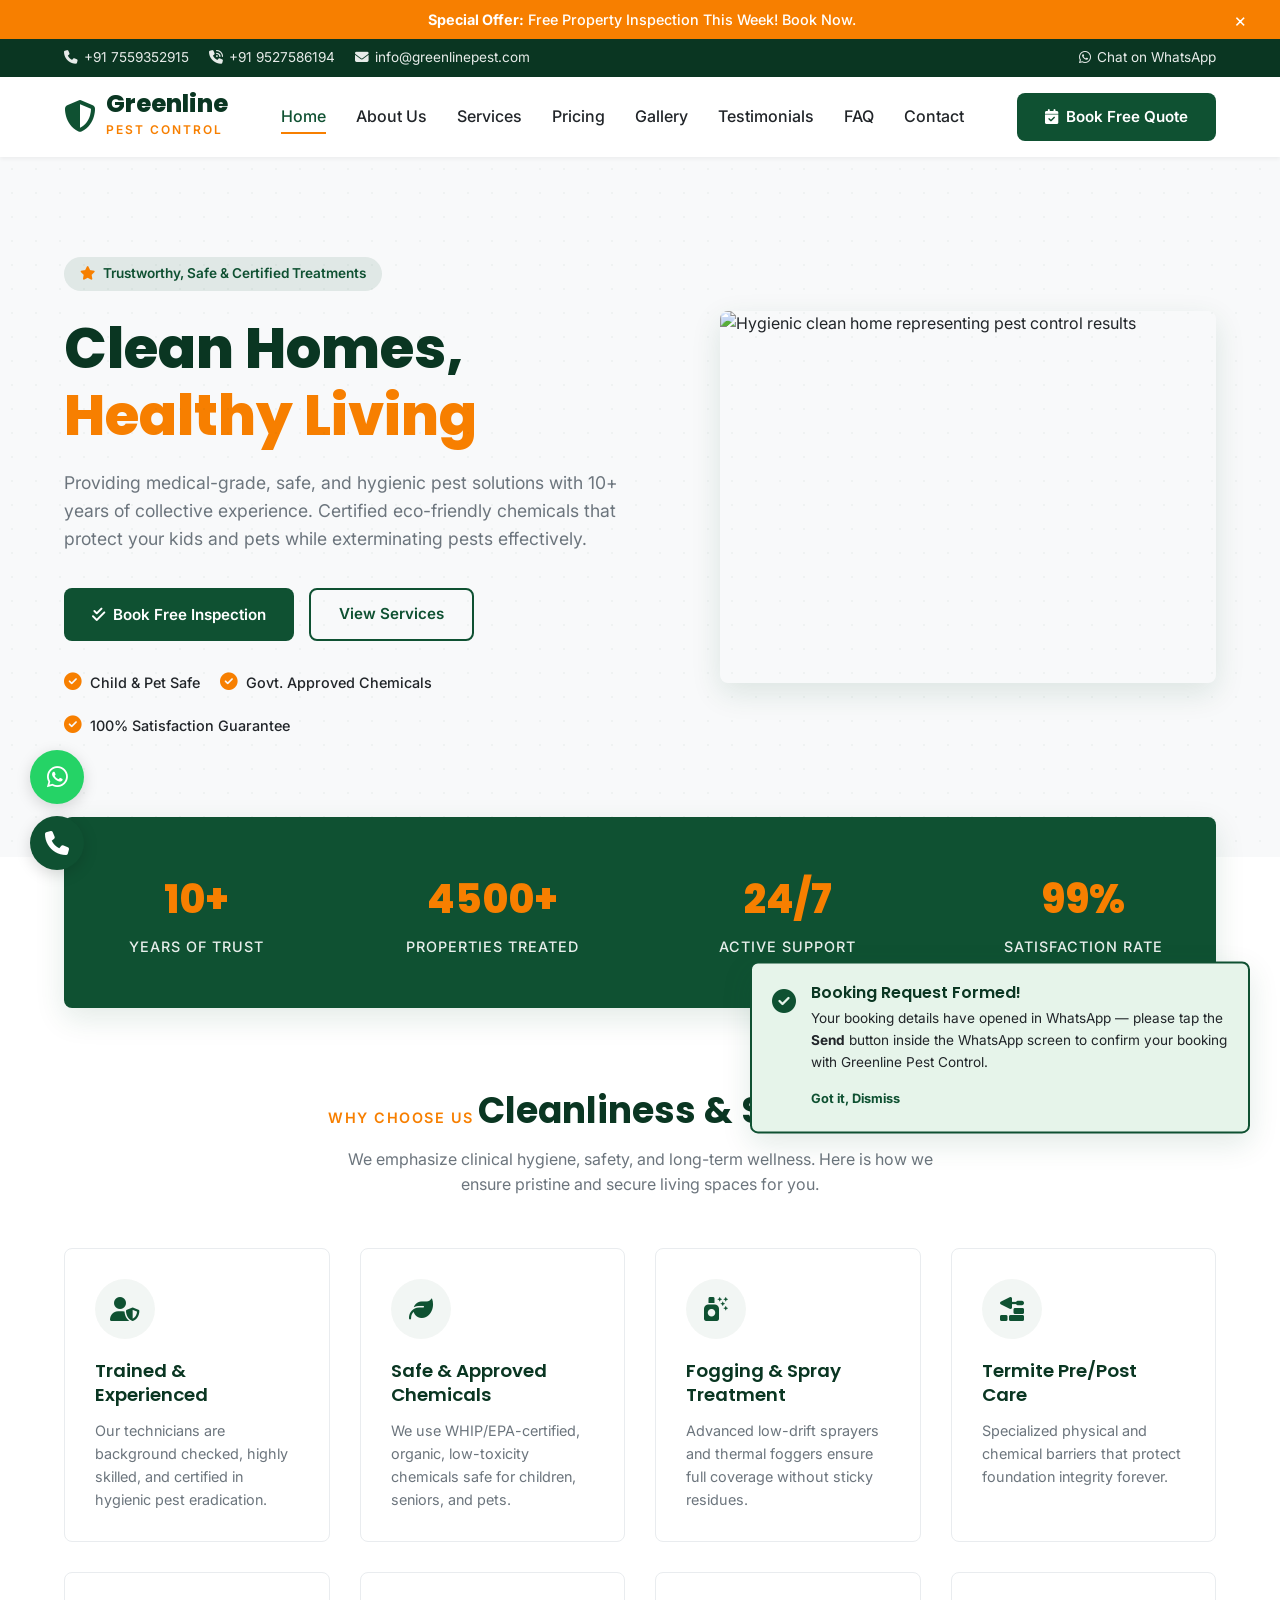
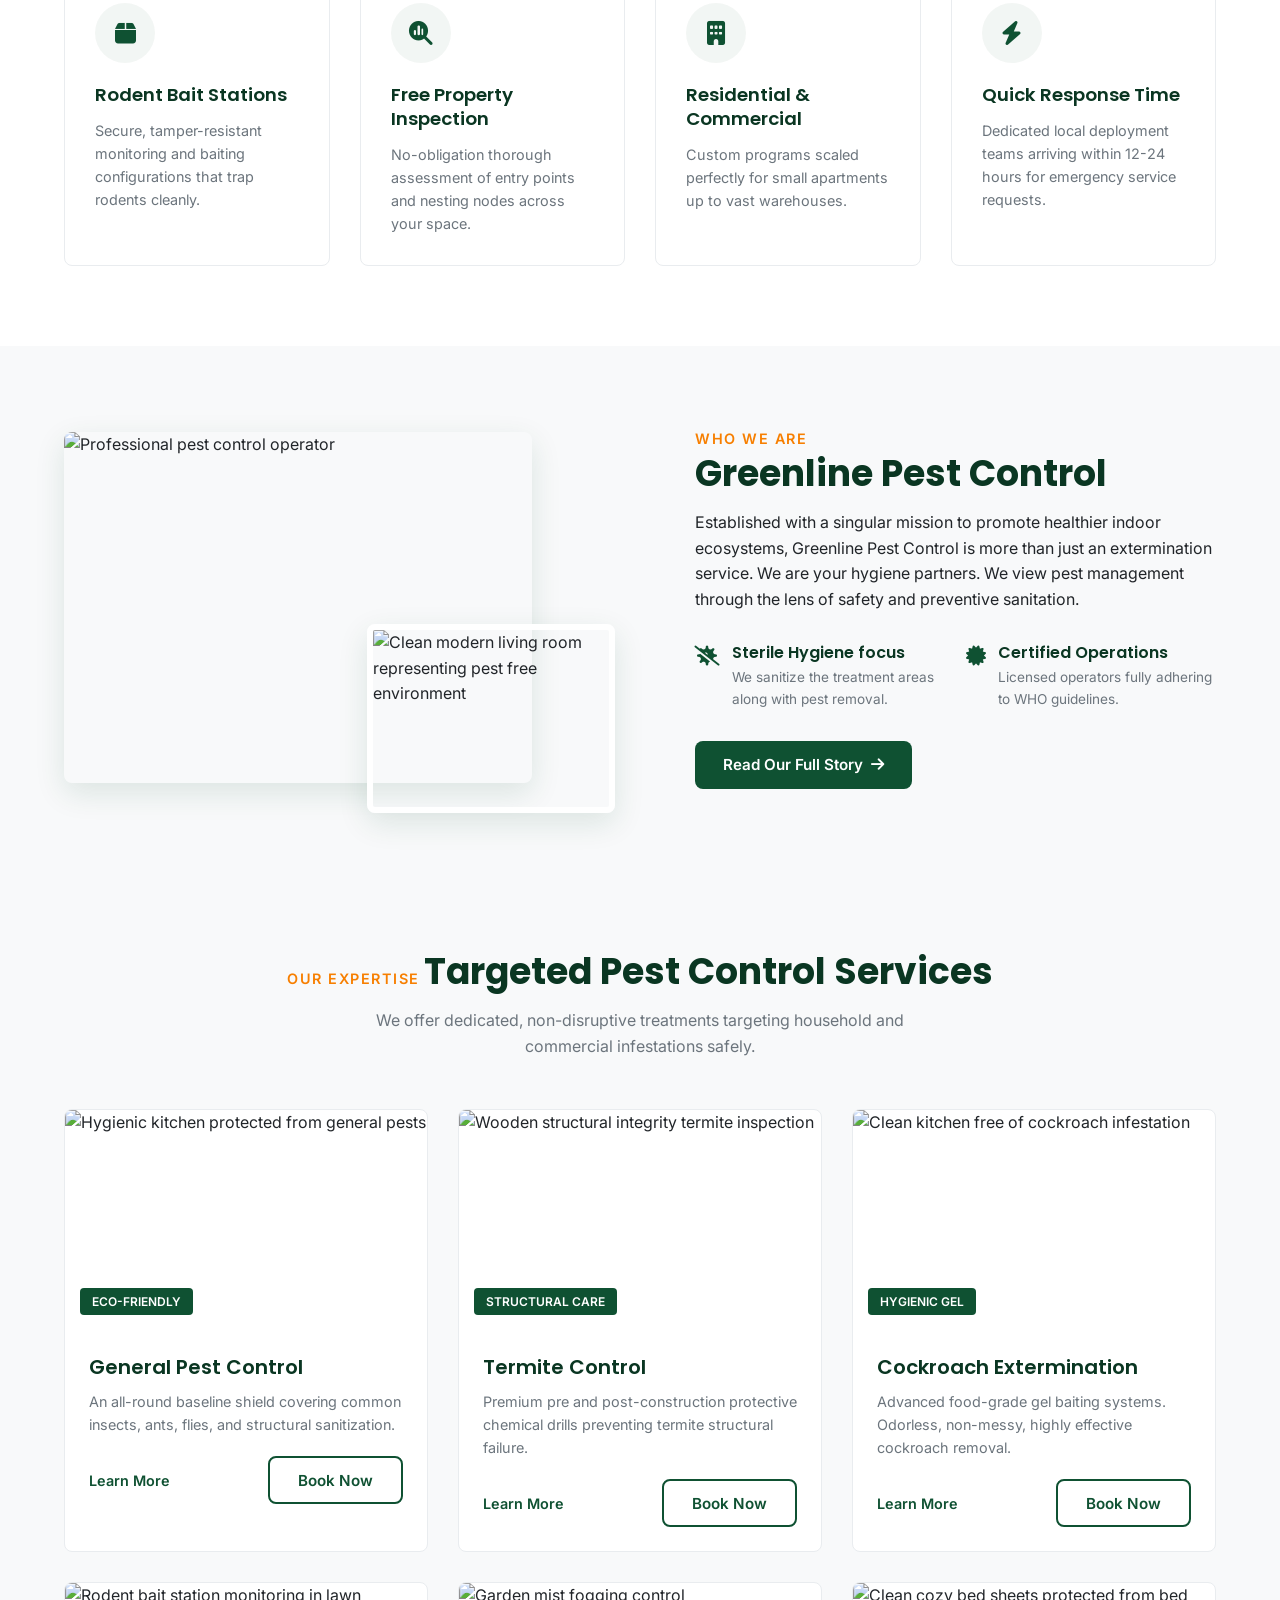
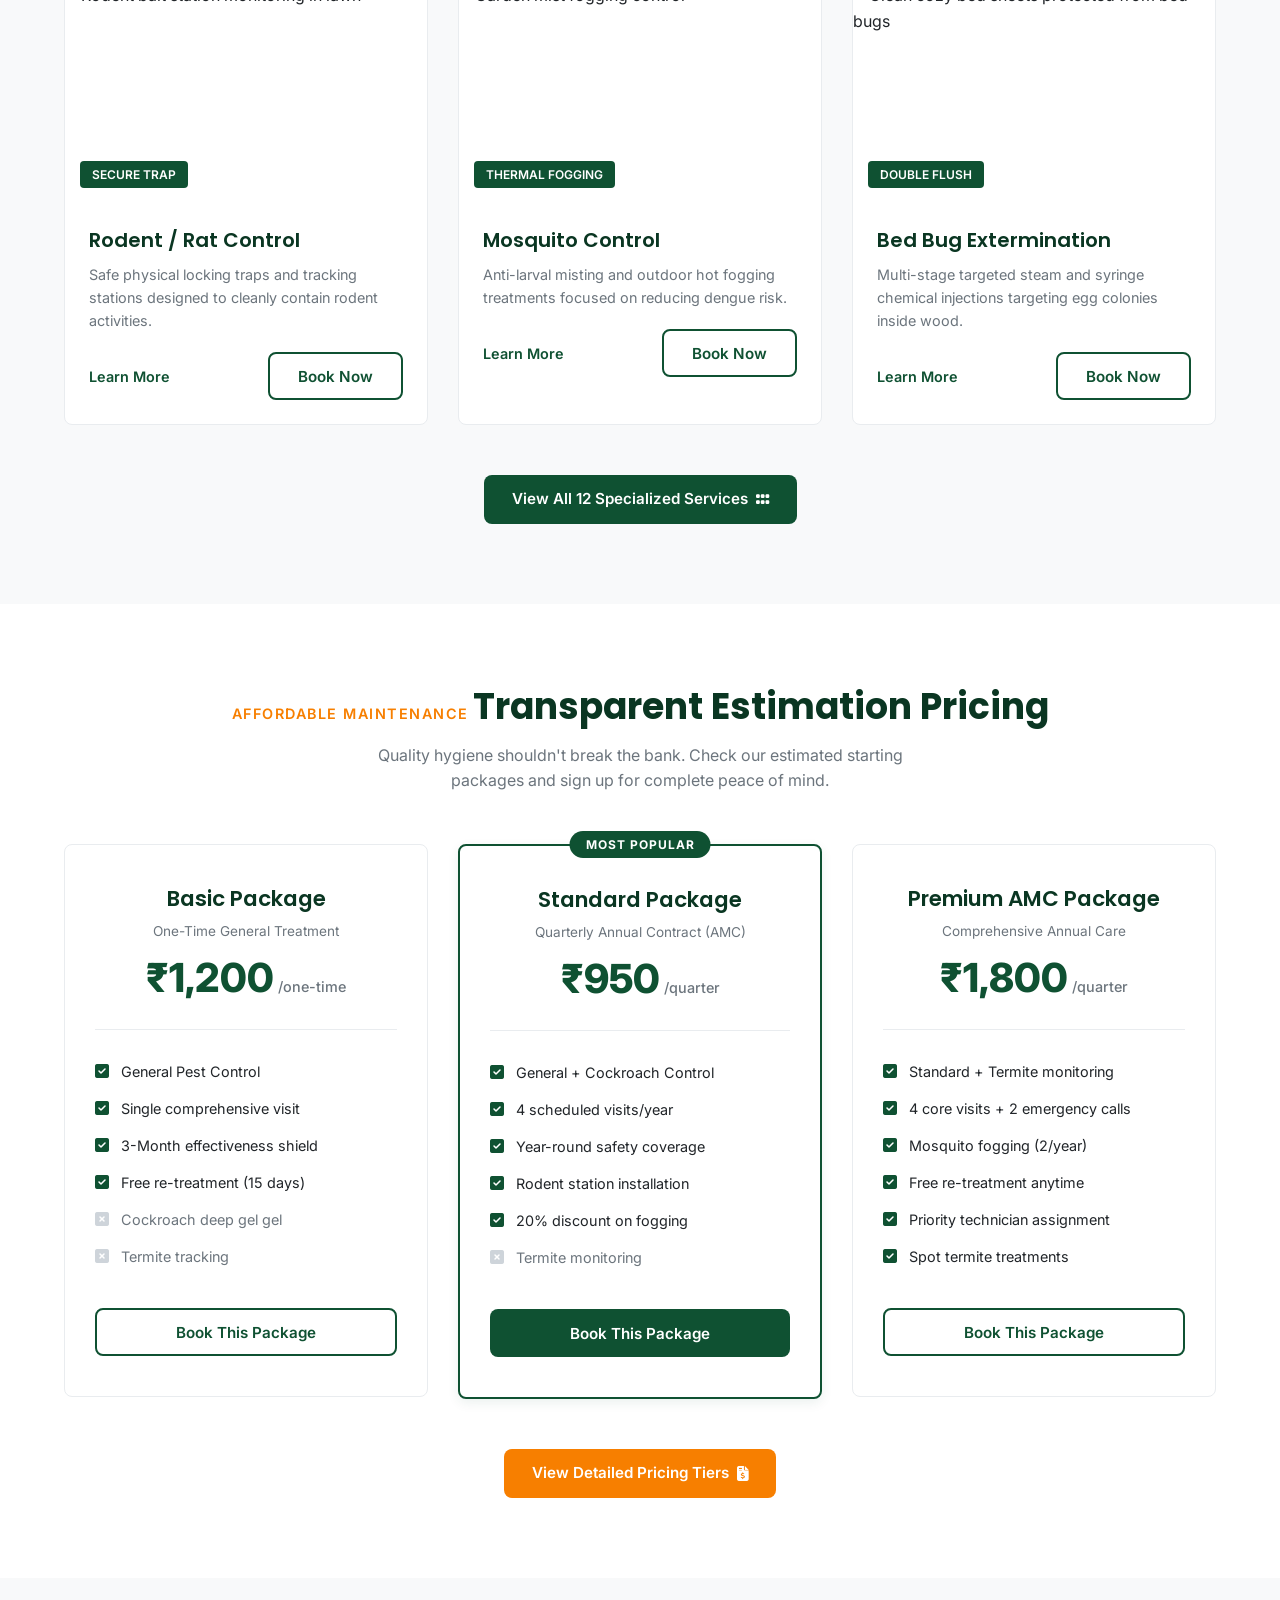
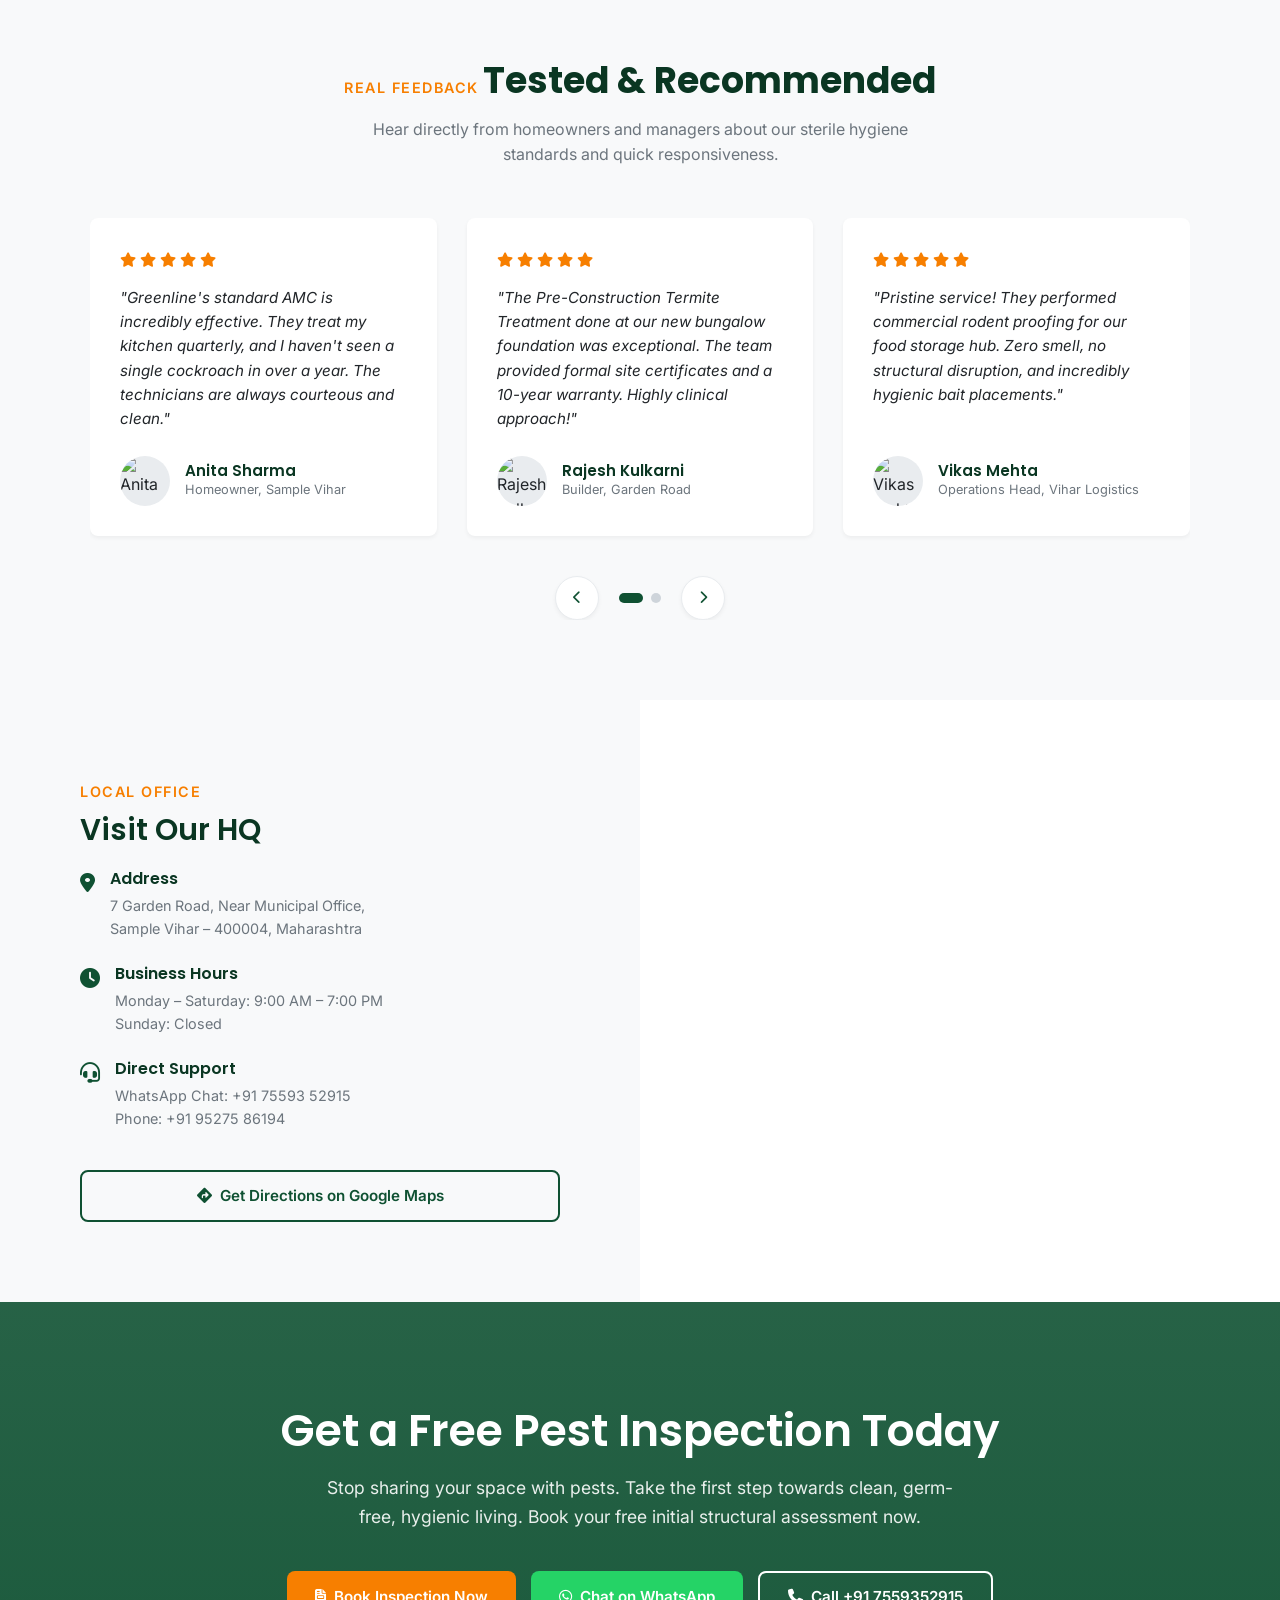
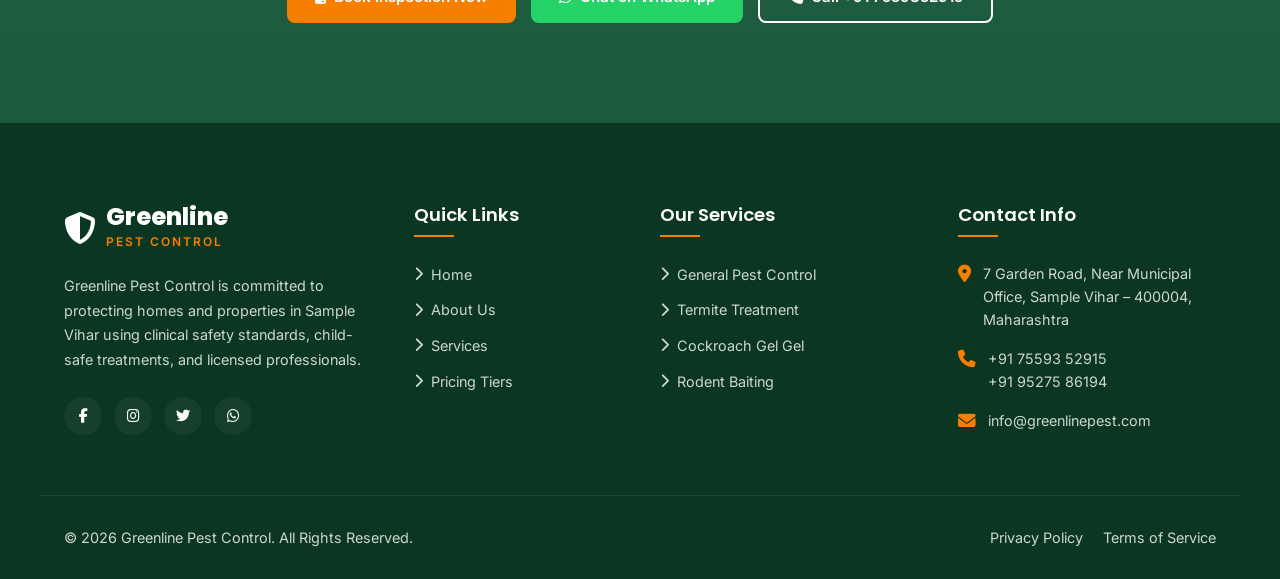
==== commit d18e5101: "feat(nav): update navigation and refresh images Expand global navigation to include new pages and up" ====
--- a/app/src/main/assets/index.html
+++ b/app/src/main/assets/index.html
@@ -110,6 +110,10 @@
                     <li><a href="about.html" class="nav-link">About Us</a></li>
                     <li><a href="services.html" class="nav-link">Services</a></li>
                     <li><a href="pricing.html" class="nav-link">Pricing</a></li>
+                    <li><a href="gallery.html" class="nav-link">Gallery</a></li>
+                    <li><a href="testimonials.html" class="nav-link">Testimonials</a></li>
+                    <li><a href="faq.html" class="nav-link">FAQ</a></li>
+                    <li><a href="contact.html" class="nav-link">Contact</a></li>
                 </ul>
             </nav>
 
@@ -138,6 +142,10 @@
             <li><a href="about.html" class="nav-link">About Us</a></li>
             <li><a href="services.html" class="nav-link">Services</a></li>
             <li><a href="pricing.html" class="nav-link">Pricing</a></li>
+            <li><a href="gallery.html" class="nav-link">Gallery</a></li>
+            <li><a href="testimonials.html" class="nav-link">Testimonials</a></li>
+            <li><a href="faq.html" class="nav-link">FAQ</a></li>
+            <li><a href="contact.html" class="nav-link">Contact</a></li>
         </ul>
         <div class="mobile-cta">
             <button class="btn btn-primary" data-open-modal data-service="General Pest Control">
@@ -176,7 +184,7 @@
                     </ul>
                 </div>
                 <div class="hero-image-container">
-                    <img src="https://images.unsplash.com/photo-1581578731548-c64695cc6952?auto=format&fit=crop&w=800&q=80" alt="Hygienic clean home representing pest control results" width="800" height="600">
+                    <img src="https://images.unsplash.com/photo-1600585154340-be6161a56a0c?auto=format&fit=crop&w=800&q=80" alt="Hygienic clean home representing pest control results" width="800" height="600">
                 </div>
             </div>
         </section>
@@ -294,7 +302,7 @@
         <section class="section-padding reveal" style="background-color: var(--bg-light);">
             <div class="container about-preview-grid">
                 <div class="about-preview-images">
-                    <img src="https://images.unsplash.com/photo-1621905251189-08b45d6a269e?auto=format&fit=crop&w=800&q=80" alt="Professional pest control operator" class="about-img-main" width="800" height="600">
+                    <img src="https://images.unsplash.com/photo-1628177142898-93e36e4e3a50?auto=format&fit=crop&w=800&q=80" alt="Professional pest control operator" class="about-img-main" width="800" height="600">
                     <img src="https://images.unsplash.com/photo-1513694203232-719a280e022f?auto=format&fit=crop&w=500&q=80" alt="Clean modern living room representing pest free environment" class="about-img-sub" width="500" height="375">
                 </div>
                 <div class="about-preview-content">
@@ -339,7 +347,7 @@
                     <!-- Service 1: General Pest -->
                     <div class="service-card">
                         <div class="service-img-wrapper">
-                            <img src="https://images.unsplash.com/photo-1556911220-e15b29be8c8f?auto=format&fit=crop&w=600&q=80" alt="Hygienic kitchen protected from general pests" width="600" height="400">
+                            <img src="https://images.unsplash.com/photo-1584622650111-993a426fbf0a?auto=format&fit=crop&w=600&q=80" alt="Hygienic kitchen protected from general pests" width="600" height="400">
                             <span class="service-tag">Eco-Friendly</span>
                         </div>
                         <div class="service-card-content">
@@ -355,7 +363,7 @@
                     <!-- Service 2: Termite -->
                     <div class="service-card">
                         <div class="service-img-wrapper">
-                            <img src="https://images.unsplash.com/photo-1504307651254-35680f356dfd?auto=format&fit=crop&w=600&q=80" alt="Wooden structural integrity termite inspection" width="600" height="400">
+                            <img src="https://images.unsplash.com/photo-1513694203232-719a280e022f?auto=format&fit=crop&w=600&q=80" alt="Wooden structural integrity termite inspection" width="600" height="400">
                             <span class="service-tag">Structural Care</span>
                         </div>
                         <div class="service-card-content">
@@ -371,7 +379,7 @@
                     <!-- Service 3: Cockroach -->
                     <div class="service-card">
                         <div class="service-img-wrapper">
-                            <img src="https://images.unsplash.com/photo-1581578731548-c64695cc6952?auto=format&fit=crop&w=600&q=80" alt="Clean kitchen free of cockroach infestation" width="600" height="400">
+                            <img src="https://images.unsplash.com/photo-1556911220-e15b29be8c8f?auto=format&fit=crop&w=600&q=80" alt="Clean kitchen free of cockroach infestation" width="600" height="400">
                             <span class="service-tag">Hygienic Gel</span>
                         </div>
                         <div class="service-card-content">
@@ -387,7 +395,7 @@
                     <!-- Service 4: Rodent -->
                     <div class="service-card">
                         <div class="service-img-wrapper">
-                            <img src="https://images.unsplash.com/photo-1511113593259-7b792e35eb54?auto=format&fit=crop&w=600&q=80" alt="Rodent bait station monitoring in lawn" width="600" height="400">
+                            <img src="https://images.unsplash.com/photo-1595841696660-16ada114309f?auto=format&fit=crop&w=600&q=80" alt="Rodent bait station monitoring in lawn" width="600" height="400">
                             <span class="service-tag">Secure Trap</span>
                         </div>
                         <div class="service-card-content">
@@ -403,7 +411,7 @@
                     <!-- Service 5: Mosquito -->
                     <div class="service-card">
                         <div class="service-img-wrapper">
-                            <img src="https://images.unsplash.com/photo-1508873535684-277a3cbcc4e8?auto=format&fit=crop&w=600&q=80" alt="Garden mist fogging control" width="600" height="400">
+                            <img src="https://images.unsplash.com/photo-1628177142898-93e36e4e3a50?auto=format&fit=crop&w=600&q=80" alt="Garden mist fogging control" width="600" height="400">
                             <span class="service-tag">Thermal Fogging</span>
                         </div>
                         <div class="service-card-content">
@@ -419,7 +427,7 @@
                     <!-- Service 6: Bed Bug -->
                     <div class="service-card">
                         <div class="service-img-wrapper">
-                            <img src="https://images.unsplash.com/photo-1505693416388-ac5ce068fe85?auto=format&fit=crop&w=600&q=80" alt="Clean cozy bed sheets protected from bed bugs" width="600" height="400">
+                            <img src="https://images.unsplash.com/photo-1522771739844-6a9f6d5f14af?auto=format&fit=crop&w=600&q=80" alt="Clean cozy bed sheets protected from bed bugs" width="600" height="400">
                             <span class="service-tag">Double Flush</span>
                         </div>
                         <div class="service-card-content">
@@ -549,7 +557,7 @@
                                     <p class="testimonial-text">"Greenline's standard AMC is incredibly effective. They treat my kitchen quarterly, and I haven't seen a single cockroach in over a year. The technicians are always courteous and clean."</p>
                                 </div>
                                 <div class="testimonial-user">
-                                    <img src="https://images.unsplash.com/photo-1544005313-94ddf0286df2?auto=format&fit=crop&w=100&q=80" alt="Anita Sharma customer avatar" class="testimonial-avatar" width="50" height="50">
+                                    <img src="https://images.unsplash.com/photo-1573496359142-b8d87734a5a2?auto=format&fit=crop&w=100&q=80" alt="Anita Sharma customer avatar" class="testimonial-avatar" width="50" height="50">
                                     <div class="testimonial-user-info">
                                         <h4>Anita Sharma</h4>
                                         <p>Homeowner, Sample Vihar</p>
@@ -572,7 +580,7 @@
                                     <p class="testimonial-text">"The Pre-Construction Termite Treatment done at our new bungalow foundation was exceptional. The team provided formal site certificates and a 10-year warranty. Highly clinical approach!"</p>
                                 </div>
                                 <div class="testimonial-user">
-                                    <img src="https://images.unsplash.com/photo-1506794778202-cad84cf45f1d?auto=format&fit=crop&w=100&q=80" alt="Rajesh Kulkarni customer avatar" class="testimonial-avatar" width="50" height="50">
+                                    <img src="https://images.unsplash.com/photo-1500648767791-00dcc994a43e?auto=format&fit=crop&w=100&q=80" alt="Rajesh Kulkarni customer avatar" class="testimonial-avatar" width="50" height="50">
                                     <div class="testimonial-user-info">
                                         <h4>Rajesh Kulkarni</h4>
                                         <p>Builder, Garden Road</p>
@@ -595,7 +603,7 @@
                                     <p class="testimonial-text">"Pristine service! They performed commercial rodent proofing for our food storage hub. Zero smell, no structural disruption, and incredibly hygienic bait placements."</p>
                                 </div>
                                 <div class="testimonial-user">
-                                    <img src="https://images.unsplash.com/photo-1507003211169-0a1dd7228f2d?auto=format&fit=crop&w=100&q=80" alt="Vikas Mehta customer avatar" class="testimonial-avatar" width="50" height="50">
+                                    <img src="https://images.unsplash.com/photo-1472099645785-5658abf4ff4e?auto=format&fit=crop&w=100&q=80" alt="Vikas Mehta customer avatar" class="testimonial-avatar" width="50" height="50">
                                     <div class="testimonial-user-info">
                                         <h4>Vikas Mehta</h4>
                                         <p>Operations Head, Vihar Logistics</p>
@@ -618,7 +626,7 @@
                                     <p class="testimonial-text">"Super responsive support! Called them at 8 PM for a heavy wasp nest under our balcony, and a technician arrived at 9 AM the next morning to cleanly dismantle it. Superb service!"</p>
                                 </div>
                                 <div class="testimonial-user">
-                                    <img src="https://images.unsplash.com/photo-1494790108377-be9c29b29330?auto=format&fit=crop&w=100&q=80" alt="Deepa Rao customer avatar" class="testimonial-avatar" width="50" height="50">
+                                    <img src="https://images.unsplash.com/photo-1580489944761-15a19d654956?auto=format&fit=crop&w=100&q=80" alt="Deepa Rao customer avatar" class="testimonial-avatar" width="50" height="50">
                                     <div class="testimonial-user-info">
                                         <h4>Deepa Rao</h4>
                                         <p>Homeowner, Municipal Circle</p>
@@ -761,8 +769,8 @@
         <div class="container footer-bottom">
             <p>&copy; 2026 Greenline Pest Control. All Rights Reserved.</p>
             <div class="footer-legal-links">
-                <a href="#">Privacy Policy</a>
-                <a href="#">Terms of Service</a>
+                <a href="privacy.html">Privacy Policy</a>
+                <a href="terms.html">Terms of Service</a>
             </div>
         </div>
     </footer>
